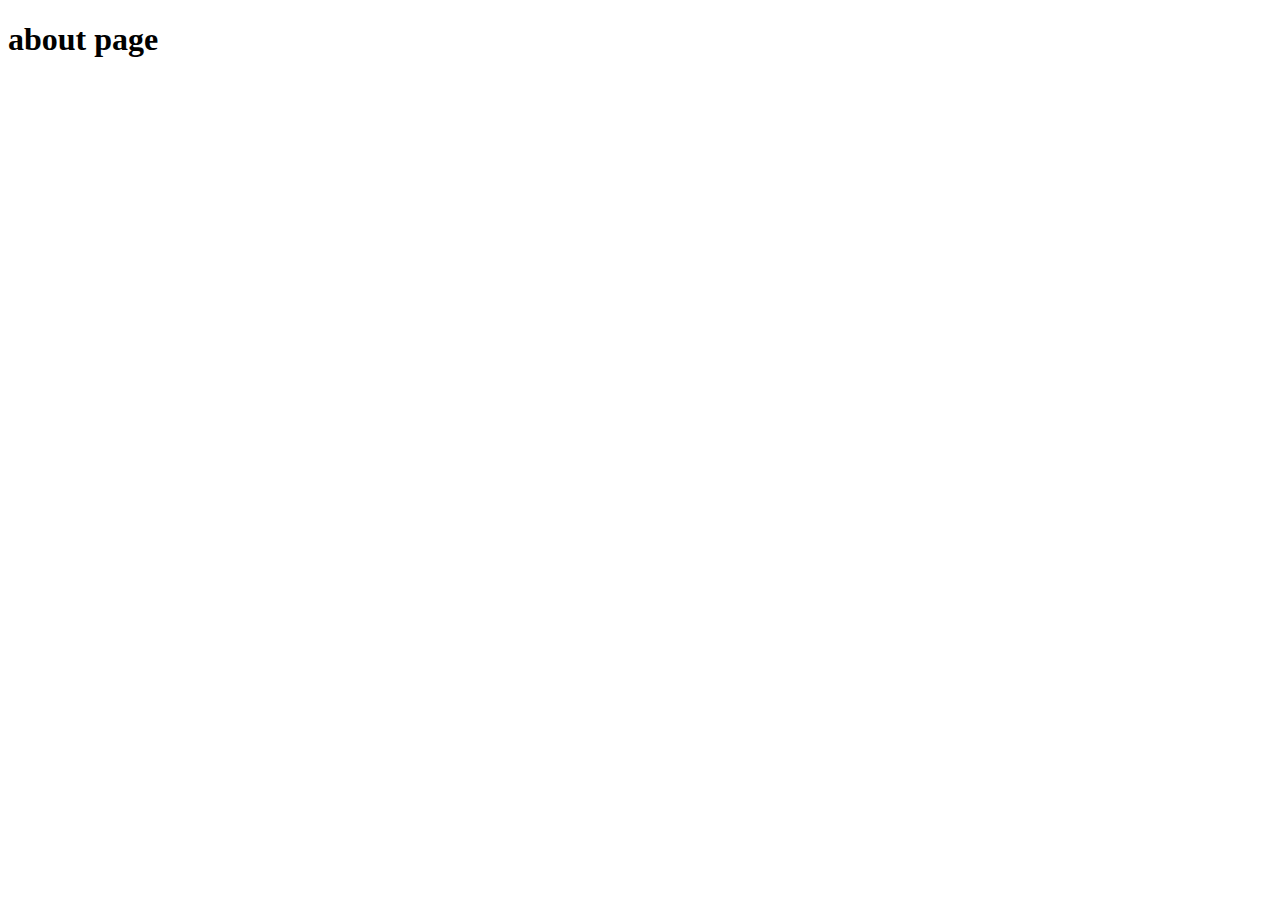
==== about.html @ 880d97f7 "system updated" ====
<!DOCTYPE html>
<html lang="en">
  <head>
    <meta charset="UTF-8" />
    <meta name="viewport" content="width=device-width, initial-scale=1.0" />
    <title>about page</title>
  </head>
  <body>
    <h1>about page</h1>
  </body>
</html>
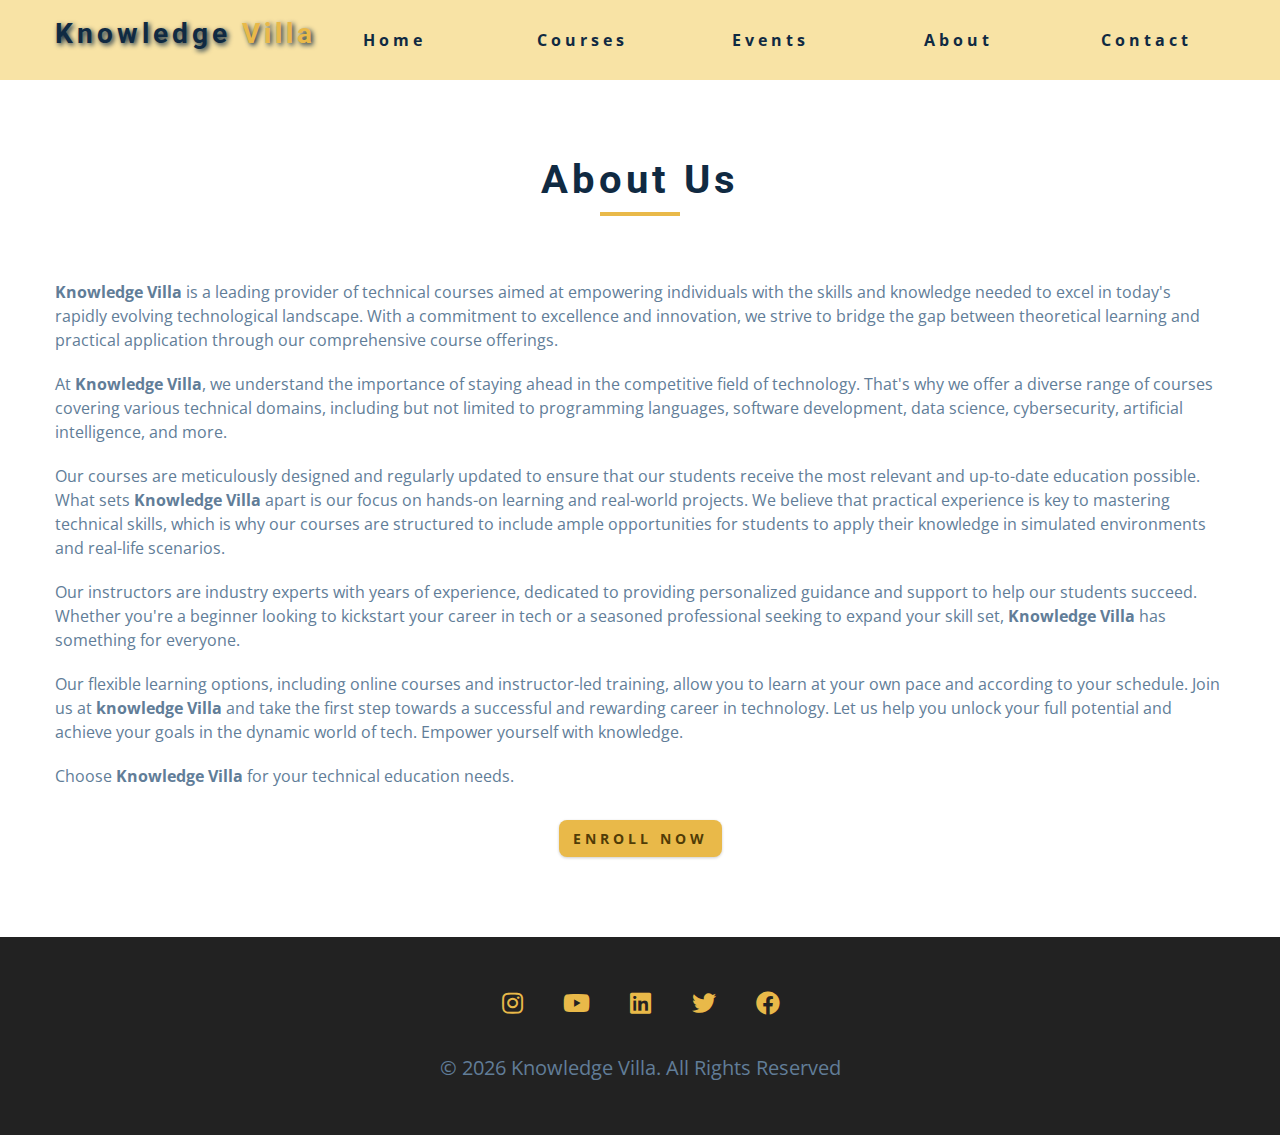
==== commit 3164f7a9: "knowledge villa about page completd" ====
--- a/about.html
+++ b/about.html
@@ -3,9 +3,207 @@
   <head>
     <meta charset="UTF-8" />
     <meta name="viewport" content="width=device-width, initial-scale=1.0" />
-    <title>about page</title>
+    <title>Knowledge Villa || About</title>
+    <link rel="shortcut icon" href="./images/favicon.ico" type="image/x-icon" />
+    <!-- font-awesome -->
+    <link
+      rel="stylesheet"
+      href="./fontawesome-free-5.12.1-web/css/all.min.css"
+    />
+    <link
+      rel="stylesheet"
+      href="https://cdnjs.cloudflare.com/ajax/libs/font-awesome/6.5.1/css/all.min.css"
+      integrity="sha512-DTOQO9RWCH3ppGqcWaEA1BIZOC6xxalwEsw9c2QQeAIftl+Vegovlnee1c9QX4TctnWMn13TZye+giMm8e2LwA=="
+      crossorigin="anonymous"
+      referrerpolicy="no-referrer"
+    />
+    <!-- css -->
+    <link rel="stylesheet" href="./css/styles.css" />
   </head>
   <body>
-    <h1>about page</h1>
+    <!-- navbar -->
+    <nav class="nav" id="nav">
+      <div class="nav-center">
+        <!-- nav header -->
+        <div class="nav-header">
+          <div class="nav-logo">
+            <h3>Knowledge <span>Villa</span></h3>
+          </div>
+          <button class="nav-btn" id="nav-btn">
+            <i class="fas fa-bars"></i>
+          </button>
+        </div>
+        <!-- end of nav header -->
+        <!-- nav-links -->
+        <ul class="nav-links">
+          <li>
+            <a href="index.html">Home</a>
+          </li>
+          <li>
+            <a href="courses.html">Courses</a>
+          </li>
+          <li>
+            <a href="events.html">Events</a>
+          </li>
+          <li>
+            <a href="about.html">About</a>
+          </li>
+          <li>
+            <a href="contact.html">Contact</a>
+          </li>
+        </ul>
+        <!-- end of nav-links -->
+      </div>
+    </nav>
+    <!-- end of navbar -->
+    <!-- sidebar -->
+    <aisde class="sidebar" id="sidebar">
+      <div>
+        <button class="close-btn" id="close-btn">
+          <i class="fas fa-times"></i>
+        </button>
+        <!-- sidebar-links -->
+        <ul class="sidebar-links">
+          <li>
+            <a href="index.html">Home</a>
+          </li>
+          <li>
+            <a href="courses.html">Courses</a>
+          </li>
+          <li>
+            <a href="events.html">Events</a>
+          </li>
+          <li>
+            <a href="about.html">About</a>
+          </li>
+          <li>
+            <a href="contact.html">Contact</a>
+          </li>
+        </ul>
+        <!-- end of sidebar-links -->
+        <!-- social icons -->
+        <ul class="social-icons">
+          <li>
+            <a href="#" class="social-icon">
+              <i class="fab fa-instagram"></i>
+            </a>
+          </li>
+          <li>
+            <a href="#" class="social-icon">
+              <i class="fab fa-youtube"></i>
+            </a>
+          </li>
+          <li>
+            <a href="#" class="social-icon">
+              <i class="fab fa-linkedin"></i>
+            </a>
+          </li>
+          <li>
+            <a href="#" class="social-icon">
+              <i class="fab fa-twitter"></i>
+            </a>
+          </li>
+          <li>
+            <a href="#" class="social-icon">
+              <i class="fab fa-facebook"></i>
+            </a>
+          </li>
+        </ul>
+        <!-- end of social icons -->
+      </div>
+    </aisde>
+    <!-- end of sidebar -->
+    <!-- about -->
+    <section class="section about-page">
+      <!-- section title -->
+      <div class="section-title ratings-title">
+        <h2>About Us</h2>
+        <div class="underline"></div>
+      </div>
+      <!-- end of section title -->
+      <div class="section-center page-info">
+        <p>
+          <b>Knowledge Villa</b> is a leading provider of technical courses
+          aimed at empowering individuals with the skills and knowledge needed
+          to excel in today's rapidly evolving technological landscape. With a
+          commitment to excellence and innovation, we strive to bridge the gap
+          between theoretical learning and practical application through our
+          comprehensive course offerings.
+        </p>
+
+        <p>
+          At <b>Knowledge Villa</b>, we understand the importance of staying
+          ahead in the competitive field of technology. That's why we offer a
+          diverse range of courses covering various technical domains, including
+          but not limited to programming languages, software development, data
+          science, cybersecurity, artificial intelligence, and more.
+        </p>
+        <p>
+          Our courses are meticulously designed and regularly updated to ensure
+          that our students receive the most relevant and up-to-date education
+          possible. What sets <b>Knowledge Villa</b> apart is our focus on
+          hands-on learning and real-world projects. We believe that practical
+          experience is key to mastering technical skills, which is why our
+          courses are structured to include ample opportunities for students to
+          apply their knowledge in simulated environments and real-life
+          scenarios.
+        </p>
+        <p>
+          Our instructors are industry experts with years of experience,
+          dedicated to providing personalized guidance and support to help our
+          students succeed. Whether you're a beginner looking to kickstart your
+          career in tech or a seasoned professional seeking to expand your skill
+          set, <b>Knowledge Villa</b> has something for everyone.
+        </p>
+        <p>
+          Our flexible learning options, including online courses and
+          instructor-led training, allow you to learn at your own pace and
+          according to your schedule. Join us at <b>knowledge Villa</b> and take
+          the first step towards a successful and rewarding career in
+          technology. Let us help you unlock your full potential and achieve
+          your goals in the dynamic world of tech. Empower yourself with
+          knowledge.
+        </p>
+        <p>Choose <b>Knowledge Villa</b> for your technical education needs.</p>
+        <div class="section-btn">
+          <a href="courses.html" class="btn">Enroll Now</a>
+        </div>
+      </div>
+    </section>
+    <!-- end of about -->
+    <!-- footer -->
+    <footer class="footer">
+      <!-- social icons -->
+      <ul class="social-icons">
+        <li>
+          <a href="#" class="social-icon">
+            <i class="fab fa-instagram"></i>
+          </a>
+        </li>
+        <li>
+          <a href="#" class="social-icon">
+            <i class="fab fa-youtube"></i>
+          </a>
+        </li>
+        <li>
+          <a href="#" class="social-icon">
+            <i class="fab fa-linkedin"></i>
+          </a>
+        </li>
+        <li>
+          <a href="#" class="social-icon">
+            <i class="fab fa-twitter"></i>
+          </a>
+        </li>
+        <li>
+          <a href="#" class="social-icon">
+            <i class="fab fa-facebook"></i>
+          </a>
+        </li>
+      </ul>
+      <!-- end of social icons -->
+      <p>&copy; <span id="date"></span> Knowledge Villa. all rights reserved</p>
+    </footer>
+    <script src="./js/app.js"></script>
   </body>
 </html>
--- a/fontawesome-free-5.12.1-web/css/all.min.css
+++ b/fontawesome-free-5.12.1-web/css/all.min.css
@@ -0,0 +1,5 @@
+/*!
+ * Font Awesome Free 5.12.1 by @fontawesome - https://fontawesome.com
+ * License - https://fontawesome.com/license/free (Icons: CC BY 4.0, Fonts: SIL OFL 1.1, Code: MIT License)
+ */
+.fa,.fab,.fad,.fal,.far,.fas{-moz-osx-font-smoothing:grayscale;-webkit-font-smoothing:antialiased;display:inline-block;font-style:normal;font-variant:normal;text-rendering:auto;line-height:1}.fa-lg{font-size:1.33333em;line-height:.75em;vertical-align:-.0667em}.fa-xs{font-size:.75em}.fa-sm{font-size:.875em}.fa-1x{font-size:1em}.fa-2x{font-size:2em}.fa-3x{font-size:3em}.fa-4x{font-size:4em}.fa-5x{font-size:5em}.fa-6x{font-size:6em}.fa-7x{font-size:7em}.fa-8x{font-size:8em}.fa-9x{font-size:9em}.fa-10x{font-size:10em}.fa-fw{text-align:center;width:1.25em}.fa-ul{list-style-type:none;margin-left:2.5em;padding-left:0}.fa-ul>li{position:relative}.fa-li{left:-2em;position:absolute;text-align:center;width:2em;line-height:inherit}.fa-border{border:.08em solid #eee;border-radius:.1em;padding:.2em .25em .15em}.fa-pull-left{float:left}.fa-pull-right{float:right}.fa.fa-pull-left,.fab.fa-pull-left,.fal.fa-pull-left,.far.fa-pull-left,.fas.fa-pull-left{margin-right:.3em}.fa.fa-pull-right,.fab.fa-pull-right,.fal.fa-pull-right,.far.fa-pull-right,.fas.fa-pull-right{margin-left:.3em}.fa-spin{-webkit-animation:fa-spin 2s linear infinite;animation:fa-spin 2s linear infinite}.fa-pulse{-webkit-animation:fa-spin 1s steps(8) infinite;animation:fa-spin 1s steps(8) infinite}@-webkit-keyframes fa-spin{0%{-webkit-transform:rotate(0deg);transform:rotate(0deg)}to{-webkit-transform:rotate(1turn);transform:rotate(1turn)}}@keyframes fa-spin{0%{-webkit-transform:rotate(0deg);transform:rotate(0deg)}to{-webkit-transform:rotate(1turn);transform:rotate(1turn)}}.fa-rotate-90{-ms-filter:"progid:DXImageTransform.Microsoft.BasicImage(rotation=1)";-webkit-transform:rotate(90deg);transform:rotate(90deg)}.fa-rotate-180{-ms-filter:"progid:DXImageTransform.Microsoft.BasicImage(rotation=2)";-webkit-transform:rotate(180deg);transform:rotate(180deg)}.fa-rotate-270{-ms-filter:"progid:DXImageTransform.Microsoft.BasicImage(rotation=3)";-webkit-transform:rotate(270deg);transform:rotate(270deg)}.fa-flip-horizontal{-ms-filter:"progid:DXImageTransform.Microsoft.BasicImage(rotation=0, mirror=1)";-webkit-transform:scaleX(-1);transform:scaleX(-1)}.fa-flip-vertical{-webkit-transform:scaleY(-1);transform:scaleY(-1)}.fa-flip-both,.fa-flip-horizontal.fa-flip-vertical,.fa-flip-vertical{-ms-filter:"progid:DXImageTransform.Microsoft.BasicImage(rotation=2, mirror=1)"}.fa-flip-both,.fa-flip-horizontal.fa-flip-vertical{-webkit-transform:scale(-1);transform:scale(-1)}:root .fa-flip-both,:root .fa-flip-horizontal,:root .fa-flip-vertical,:root .fa-rotate-90,:root .fa-rotate-180,:root .fa-rotate-270{-webkit-filter:none;filter:none}.fa-stack{display:inline-block;height:2em;line-height:2em;position:relative;vertical-align:middle;width:2.5em}.fa-stack-1x,.fa-stack-2x{left:0;position:absolute;text-align:center;width:100%}.fa-stack-1x{line-height:inherit}.fa-stack-2x{font-size:2em}.fa-inverse{color:#fff}.fa-500px:before{content:"\f26e"}.fa-accessible-icon:before{content:"\f368"}.fa-accusoft:before{content:"\f369"}.fa-acquisitions-incorporated:before{content:"\f6af"}.fa-ad:before{content:"\f641"}.fa-address-book:before{content:"\f2b9"}.fa-address-card:before{content:"\f2bb"}.fa-adjust:before{content:"\f042"}.fa-adn:before{content:"\f170"}.fa-adobe:before{content:"\f778"}.fa-adversal:before{content:"\f36a"}.fa-affiliatetheme:before{content:"\f36b"}.fa-air-freshener:before{content:"\f5d0"}.fa-airbnb:before{content:"\f834"}.fa-algolia:before{content:"\f36c"}.fa-align-center:before{content:"\f037"}.fa-align-justify:before{content:"\f039"}.fa-align-left:before{content:"\f036"}.fa-align-right:before{content:"\f038"}.fa-alipay:before{content:"\f642"}.fa-allergies:before{content:"\f461"}.fa-amazon:before{content:"\f270"}.fa-amazon-pay:before{content:"\f42c"}.fa-ambulance:before{content:"\f0f9"}.fa-american-sign-language-interpreting:before{content:"\f2a3"}.fa-amilia:before{content:"\f36d"}.fa-anchor:before{content:"\f13d"}.fa-android:before{content:"\f17b"}.fa-angellist:before{content:"\f209"}.fa-angle-double-down:before{content:"\f103"}.fa-angle-double-left:before{content:"\f100"}.fa-angle-double-right:before{content:"\f101"}.fa-angle-double-up:before{content:"\f102"}.fa-angle-down:before{content:"\f107"}.fa-angle-left:before{content:"\f104"}.fa-angle-right:before{content:"\f105"}.fa-angle-up:before{content:"\f106"}.fa-angry:before{content:"\f556"}.fa-angrycreative:before{content:"\f36e"}.fa-angular:before{content:"\f420"}.fa-ankh:before{content:"\f644"}.fa-app-store:before{content:"\f36f"}.fa-app-store-ios:before{content:"\f370"}.fa-apper:before{content:"\f371"}.fa-apple:before{content:"\f179"}.fa-apple-alt:before{content:"\f5d1"}.fa-apple-pay:before{content:"\f415"}.fa-archive:before{content:"\f187"}.fa-archway:before{content:"\f557"}.fa-arrow-alt-circle-down:before{content:"\f358"}.fa-arrow-alt-circle-left:before{content:"\f359"}.fa-arrow-alt-circle-right:before{content:"\f35a"}.fa-arrow-alt-circle-up:before{content:"\f35b"}.fa-arrow-circle-down:before{content:"\f0ab"}.fa-arrow-circle-left:before{content:"\f0a8"}.fa-arrow-circle-right:before{content:"\f0a9"}.fa-arrow-circle-up:before{content:"\f0aa"}.fa-arrow-down:before{content:"\f063"}.fa-arrow-left:before{content:"\f060"}.fa-arrow-right:before{content:"\f061"}.fa-arrow-up:before{content:"\f062"}.fa-arrows-alt:before{content:"\f0b2"}.fa-arrows-alt-h:before{content:"\f337"}.fa-arrows-alt-v:before{content:"\f338"}.fa-artstation:before{content:"\f77a"}.fa-assistive-listening-systems:before{content:"\f2a2"}.fa-asterisk:before{content:"\f069"}.fa-asymmetrik:before{content:"\f372"}.fa-at:before{content:"\f1fa"}.fa-atlas:before{content:"\f558"}.fa-atlassian:before{content:"\f77b"}.fa-atom:before{content:"\f5d2"}.fa-audible:before{content:"\f373"}.fa-audio-description:before{content:"\f29e"}.fa-autoprefixer:before{content:"\f41c"}.fa-avianex:before{content:"\f374"}.fa-aviato:before{content:"\f421"}.fa-award:before{content:"\f559"}.fa-aws:before{content:"\f375"}.fa-baby:before{content:"\f77c"}.fa-baby-carriage:before{content:"\f77d"}.fa-backspace:before{content:"\f55a"}.fa-backward:before{content:"\f04a"}.fa-bacon:before{content:"\f7e5"}.fa-bahai:before{content:"\f666"}.fa-balance-scale:before{content:"\f24e"}.fa-balance-scale-left:before{content:"\f515"}.fa-balance-scale-right:before{content:"\f516"}.fa-ban:before{content:"\f05e"}.fa-band-aid:before{content:"\f462"}.fa-bandcamp:before{content:"\f2d5"}.fa-barcode:before{content:"\f02a"}.fa-bars:before{content:"\f0c9"}.fa-baseball-ball:before{content:"\f433"}.fa-basketball-ball:before{content:"\f434"}.fa-bath:before{content:"\f2cd"}.fa-battery-empty:before{content:"\f244"}.fa-battery-full:before{content:"\f240"}.fa-battery-half:before{content:"\f242"}.fa-battery-quarter:before{content:"\f243"}.fa-battery-three-quarters:before{content:"\f241"}.fa-battle-net:before{content:"\f835"}.fa-bed:before{content:"\f236"}.fa-beer:before{content:"\f0fc"}.fa-behance:before{content:"\f1b4"}.fa-behance-square:before{content:"\f1b5"}.fa-bell:before{content:"\f0f3"}.fa-bell-slash:before{content:"\f1f6"}.fa-bezier-curve:before{content:"\f55b"}.fa-bible:before{content:"\f647"}.fa-bicycle:before{content:"\f206"}.fa-biking:before{content:"\f84a"}.fa-bimobject:before{content:"\f378"}.fa-binoculars:before{content:"\f1e5"}.fa-biohazard:before{content:"\f780"}.fa-birthday-cake:before{content:"\f1fd"}.fa-bitbucket:before{content:"\f171"}.fa-bitcoin:before{content:"\f379"}.fa-bity:before{content:"\f37a"}.fa-black-tie:before{content:"\f27e"}.fa-blackberry:before{content:"\f37b"}.fa-blender:before{content:"\f517"}.fa-blender-phone:before{content:"\f6b6"}.fa-blind:before{content:"\f29d"}.fa-blog:before{content:"\f781"}.fa-blogger:before{content:"\f37c"}.fa-blogger-b:before{content:"\f37d"}.fa-bluetooth:before{content:"\f293"}.fa-bluetooth-b:before{content:"\f294"}.fa-bold:before{content:"\f032"}.fa-bolt:before{content:"\f0e7"}.fa-bomb:before{content:"\f1e2"}.fa-bone:before{content:"\f5d7"}.fa-bong:before{content:"\f55c"}.fa-book:before{content:"\f02d"}.fa-book-dead:before{content:"\f6b7"}.fa-book-medical:before{content:"\f7e6"}.fa-book-open:before{content:"\f518"}.fa-book-reader:before{content:"\f5da"}.fa-bookmark:before{content:"\f02e"}.fa-bootstrap:before{content:"\f836"}.fa-border-all:before{content:"\f84c"}.fa-border-none:before{content:"\f850"}.fa-border-style:before{content:"\f853"}.fa-bowling-ball:before{content:"\f436"}.fa-box:before{content:"\f466"}.fa-box-open:before{content:"\f49e"}.fa-boxes:before{content:"\f468"}.fa-braille:before{content:"\f2a1"}.fa-brain:before{content:"\f5dc"}.fa-bread-slice:before{content:"\f7ec"}.fa-briefcase:before{content:"\f0b1"}.fa-briefcase-medical:before{content:"\f469"}.fa-broadcast-tower:before{content:"\f519"}.fa-broom:before{content:"\f51a"}.fa-brush:before{content:"\f55d"}.fa-btc:before{content:"\f15a"}.fa-buffer:before{content:"\f837"}.fa-bug:before{content:"\f188"}.fa-building:before{content:"\f1ad"}.fa-bullhorn:before{content:"\f0a1"}.fa-bullseye:before{content:"\f140"}.fa-burn:before{content:"\f46a"}.fa-buromobelexperte:before{content:"\f37f"}.fa-bus:before{content:"\f207"}.fa-bus-alt:before{content:"\f55e"}.fa-business-time:before{content:"\f64a"}.fa-buy-n-large:before{content:"\f8a6"}.fa-buysellads:before{content:"\f20d"}.fa-calculator:before{content:"\f1ec"}.fa-calendar:before{content:"\f133"}.fa-calendar-alt:before{content:"\f073"}.fa-calendar-check:before{content:"\f274"}.fa-calendar-day:before{content:"\f783"}.fa-calendar-minus:before{content:"\f272"}.fa-calendar-plus:before{content:"\f271"}.fa-calendar-times:before{content:"\f273"}.fa-calendar-week:before{content:"\f784"}.fa-camera:before{content:"\f030"}.fa-camera-retro:before{content:"\f083"}.fa-campground:before{content:"\f6bb"}.fa-canadian-maple-leaf:before{content:"\f785"}.fa-candy-cane:before{content:"\f786"}.fa-cannabis:before{content:"\f55f"}.fa-capsules:before{content:"\f46b"}.fa-car:before{content:"\f1b9"}.fa-car-alt:before{content:"\f5de"}.fa-car-battery:before{content:"\f5df"}.fa-car-crash:before{content:"\f5e1"}.fa-car-side:before{content:"\f5e4"}.fa-caravan:before{content:"\f8ff"}.fa-caret-down:before{content:"\f0d7"}.fa-caret-left:before{content:"\f0d9"}.fa-caret-right:before{content:"\f0da"}.fa-caret-square-down:before{content:"\f150"}.fa-caret-square-left:before{content:"\f191"}.fa-caret-square-right:before{content:"\f152"}.fa-caret-square-up:before{content:"\f151"}.fa-caret-up:before{content:"\f0d8"}.fa-carrot:before{content:"\f787"}.fa-cart-arrow-down:before{content:"\f218"}.fa-cart-plus:before{content:"\f217"}.fa-cash-register:before{content:"\f788"}.fa-cat:before{content:"\f6be"}.fa-cc-amazon-pay:before{content:"\f42d"}.fa-cc-amex:before{content:"\f1f3"}.fa-cc-apple-pay:before{content:"\f416"}.fa-cc-diners-club:before{content:"\f24c"}.fa-cc-discover:before{content:"\f1f2"}.fa-cc-jcb:before{content:"\f24b"}.fa-cc-mastercard:before{content:"\f1f1"}.fa-cc-paypal:before{content:"\f1f4"}.fa-cc-stripe:before{content:"\f1f5"}.fa-cc-visa:before{content:"\f1f0"}.fa-centercode:before{content:"\f380"}.fa-centos:before{content:"\f789"}.fa-certificate:before{content:"\f0a3"}.fa-chair:before{content:"\f6c0"}.fa-chalkboard:before{content:"\f51b"}.fa-chalkboard-teacher:before{content:"\f51c"}.fa-charging-station:before{content:"\f5e7"}.fa-chart-area:before{content:"\f1fe"}.fa-chart-bar:before{content:"\f080"}.fa-chart-line:before{content:"\f201"}.fa-chart-pie:before{content:"\f200"}.fa-check:before{content:"\f00c"}.fa-check-circle:before{content:"\f058"}.fa-check-double:before{content:"\f560"}.fa-check-square:before{content:"\f14a"}.fa-cheese:before{content:"\f7ef"}.fa-chess:before{content:"\f439"}.fa-chess-bishop:before{content:"\f43a"}.fa-chess-board:before{content:"\f43c"}.fa-chess-king:before{content:"\f43f"}.fa-chess-knight:before{content:"\f441"}.fa-chess-pawn:before{content:"\f443"}.fa-chess-queen:before{content:"\f445"}.fa-chess-rook:before{content:"\f447"}.fa-chevron-circle-down:before{content:"\f13a"}.fa-chevron-circle-left:before{content:"\f137"}.fa-chevron-circle-right:before{content:"\f138"}.fa-chevron-circle-up:before{content:"\f139"}.fa-chevron-down:before{content:"\f078"}.fa-chevron-left:before{content:"\f053"}.fa-chevron-right:before{content:"\f054"}.fa-chevron-up:before{content:"\f077"}.fa-child:before{content:"\f1ae"}.fa-chrome:before{content:"\f268"}.fa-chromecast:before{content:"\f838"}.fa-church:before{content:"\f51d"}.fa-circle:before{content:"\f111"}.fa-circle-notch:before{content:"\f1ce"}.fa-city:before{content:"\f64f"}.fa-clinic-medical:before{content:"\f7f2"}.fa-clipboard:before{content:"\f328"}.fa-clipboard-check:before{content:"\f46c"}.fa-clipboard-list:before{content:"\f46d"}.fa-clock:before{content:"\f017"}.fa-clone:before{content:"\f24d"}.fa-closed-captioning:before{content:"\f20a"}.fa-cloud:before{content:"\f0c2"}.fa-cloud-download-alt:before{content:"\f381"}.fa-cloud-meatball:before{content:"\f73b"}.fa-cloud-moon:before{content:"\f6c3"}.fa-cloud-moon-rain:before{content:"\f73c"}.fa-cloud-rain:before{content:"\f73d"}.fa-cloud-showers-heavy:before{content:"\f740"}.fa-cloud-sun:before{content:"\f6c4"}.fa-cloud-sun-rain:before{content:"\f743"}.fa-cloud-upload-alt:before{content:"\f382"}.fa-cloudscale:before{content:"\f383"}.fa-cloudsmith:before{content:"\f384"}.fa-cloudversify:before{content:"\f385"}.fa-cocktail:before{content:"\f561"}.fa-code:before{content:"\f121"}.fa-code-branch:before{content:"\f126"}.fa-codepen:before{content:"\f1cb"}.fa-codiepie:before{content:"\f284"}.fa-coffee:before{content:"\f0f4"}.fa-cog:before{content:"\f013"}.fa-cogs:before{content:"\f085"}.fa-coins:before{content:"\f51e"}.fa-columns:before{content:"\f0db"}.fa-comment:before{content:"\f075"}.fa-comment-alt:before{content:"\f27a"}.fa-comment-dollar:before{content:"\f651"}.fa-comment-dots:before{content:"\f4ad"}.fa-comment-medical:before{content:"\f7f5"}.fa-comment-slash:before{content:"\f4b3"}.fa-comments:before{content:"\f086"}.fa-comments-dollar:before{content:"\f653"}.fa-compact-disc:before{content:"\f51f"}.fa-compass:before{content:"\f14e"}.fa-compress:before{content:"\f066"}.fa-compress-alt:before{content:"\f422"}.fa-compress-arrows-alt:before{content:"\f78c"}.fa-concierge-bell:before{content:"\f562"}.fa-confluence:before{content:"\f78d"}.fa-connectdevelop:before{content:"\f20e"}.fa-contao:before{content:"\f26d"}.fa-cookie:before{content:"\f563"}.fa-cookie-bite:before{content:"\f564"}.fa-copy:before{content:"\f0c5"}.fa-copyright:before{content:"\f1f9"}.fa-cotton-bureau:before{content:"\f89e"}.fa-couch:before{content:"\f4b8"}.fa-cpanel:before{content:"\f388"}.fa-creative-commons:before{content:"\f25e"}.fa-creative-commons-by:before{content:"\f4e7"}.fa-creative-commons-nc:before{content:"\f4e8"}.fa-creative-commons-nc-eu:before{content:"\f4e9"}.fa-creative-commons-nc-jp:before{content:"\f4ea"}.fa-creative-commons-nd:before{content:"\f4eb"}.fa-creative-commons-pd:before{content:"\f4ec"}.fa-creative-commons-pd-alt:before{content:"\f4ed"}.fa-creative-commons-remix:before{content:"\f4ee"}.fa-creative-commons-sa:before{content:"\f4ef"}.fa-creative-commons-sampling:before{content:"\f4f0"}.fa-creative-commons-sampling-plus:before{content:"\f4f1"}.fa-creative-commons-share:before{content:"\f4f2"}.fa-creative-commons-zero:before{content:"\f4f3"}.fa-credit-card:before{content:"\f09d"}.fa-critical-role:before{content:"\f6c9"}.fa-crop:before{content:"\f125"}.fa-crop-alt:before{content:"\f565"}.fa-cross:before{content:"\f654"}.fa-crosshairs:before{content:"\f05b"}.fa-crow:before{content:"\f520"}.fa-crown:before{content:"\f521"}.fa-crutch:before{content:"\f7f7"}.fa-css3:before{content:"\f13c"}.fa-css3-alt:before{content:"\f38b"}.fa-cube:before{content:"\f1b2"}.fa-cubes:before{content:"\f1b3"}.fa-cut:before{content:"\f0c4"}.fa-cuttlefish:before{content:"\f38c"}.fa-d-and-d:before{content:"\f38d"}.fa-d-and-d-beyond:before{content:"\f6ca"}.fa-dailymotion:before{content:"\f952"}.fa-dashcube:before{content:"\f210"}.fa-database:before{content:"\f1c0"}.fa-deaf:before{content:"\f2a4"}.fa-delicious:before{content:"\f1a5"}.fa-democrat:before{content:"\f747"}.fa-deploydog:before{content:"\f38e"}.fa-deskpro:before{content:"\f38f"}.fa-desktop:before{content:"\f108"}.fa-dev:before{content:"\f6cc"}.fa-deviantart:before{content:"\f1bd"}.fa-dharmachakra:before{content:"\f655"}.fa-dhl:before{content:"\f790"}.fa-diagnoses:before{content:"\f470"}.fa-diaspora:before{content:"\f791"}.fa-dice:before{content:"\f522"}.fa-dice-d20:before{content:"\f6cf"}.fa-dice-d6:before{content:"\f6d1"}.fa-dice-five:before{content:"\f523"}.fa-dice-four:before{content:"\f524"}.fa-dice-one:before{content:"\f525"}.fa-dice-six:before{content:"\f526"}.fa-dice-three:before{content:"\f527"}.fa-dice-two:before{content:"\f528"}.fa-digg:before{content:"\f1a6"}.fa-digital-ocean:before{content:"\f391"}.fa-digital-tachograph:before{content:"\f566"}.fa-directions:before{content:"\f5eb"}.fa-discord:before{content:"\f392"}.fa-discourse:before{content:"\f393"}.fa-divide:before{content:"\f529"}.fa-dizzy:before{content:"\f567"}.fa-dna:before{content:"\f471"}.fa-dochub:before{content:"\f394"}.fa-docker:before{content:"\f395"}.fa-dog:before{content:"\f6d3"}.fa-dollar-sign:before{content:"\f155"}.fa-dolly:before{content:"\f472"}.fa-dolly-flatbed:before{content:"\f474"}.fa-donate:before{content:"\f4b9"}.fa-door-closed:before{content:"\f52a"}.fa-door-open:before{content:"\f52b"}.fa-dot-circle:before{content:"\f192"}.fa-dove:before{content:"\f4ba"}.fa-download:before{content:"\f019"}.fa-draft2digital:before{content:"\f396"}.fa-drafting-compass:before{content:"\f568"}.fa-dragon:before{content:"\f6d5"}.fa-draw-polygon:before{content:"\f5ee"}.fa-dribbble:before{content:"\f17d"}.fa-dribbble-square:before{content:"\f397"}.fa-dropbox:before{content:"\f16b"}.fa-drum:before{content:"\f569"}.fa-drum-steelpan:before{content:"\f56a"}.fa-drumstick-bite:before{content:"\f6d7"}.fa-drupal:before{content:"\f1a9"}.fa-dumbbell:before{content:"\f44b"}.fa-dumpster:before{content:"\f793"}.fa-dumpster-fire:before{content:"\f794"}.fa-dungeon:before{content:"\f6d9"}.fa-dyalog:before{content:"\f399"}.fa-earlybirds:before{content:"\f39a"}.fa-ebay:before{content:"\f4f4"}.fa-edge:before{content:"\f282"}.fa-edit:before{content:"\f044"}.fa-egg:before{content:"\f7fb"}.fa-eject:before{content:"\f052"}.fa-elementor:before{content:"\f430"}.fa-ellipsis-h:before{content:"\f141"}.fa-ellipsis-v:before{content:"\f142"}.fa-ello:before{content:"\f5f1"}.fa-ember:before{content:"\f423"}.fa-empire:before{content:"\f1d1"}.fa-envelope:before{content:"\f0e0"}.fa-envelope-open:before{content:"\f2b6"}.fa-envelope-open-text:before{content:"\f658"}.fa-envelope-square:before{content:"\f199"}.fa-envira:before{content:"\f299"}.fa-equals:before{content:"\f52c"}.fa-eraser:before{content:"\f12d"}.fa-erlang:before{content:"\f39d"}.fa-ethereum:before{content:"\f42e"}.fa-ethernet:before{content:"\f796"}.fa-etsy:before{content:"\f2d7"}.fa-euro-sign:before{content:"\f153"}.fa-evernote:before{content:"\f839"}.fa-exchange-alt:before{content:"\f362"}.fa-exclamation:before{content:"\f12a"}.fa-exclamation-circle:before{content:"\f06a"}.fa-exclamation-triangle:before{content:"\f071"}.fa-expand:before{content:"\f065"}.fa-expand-alt:before{content:"\f424"}.fa-expand-arrows-alt:before{content:"\f31e"}.fa-expeditedssl:before{content:"\f23e"}.fa-external-link-alt:before{content:"\f35d"}.fa-external-link-square-alt:before{content:"\f360"}.fa-eye:before{content:"\f06e"}.fa-eye-dropper:before{content:"\f1fb"}.fa-eye-slash:before{content:"\f070"}.fa-facebook:before{content:"\f09a"}.fa-facebook-f:before{content:"\f39e"}.fa-facebook-messenger:before{content:"\f39f"}.fa-facebook-square:before{content:"\f082"}.fa-fan:before{content:"\f863"}.fa-fantasy-flight-games:before{content:"\f6dc"}.fa-fast-backward:before{content:"\f049"}.fa-fast-forward:before{content:"\f050"}.fa-fax:before{content:"\f1ac"}.fa-feather:before{content:"\f52d"}.fa-feather-alt:before{content:"\f56b"}.fa-fedex:before{content:"\f797"}.fa-fedora:before{content:"\f798"}.fa-female:before{content:"\f182"}.fa-fighter-jet:before{content:"\f0fb"}.fa-figma:before{content:"\f799"}.fa-file:before{content:"\f15b"}.fa-file-alt:before{content:"\f15c"}.fa-file-archive:before{content:"\f1c6"}.fa-file-audio:before{content:"\f1c7"}.fa-file-code:before{content:"\f1c9"}.fa-file-contract:before{content:"\f56c"}.fa-file-csv:before{content:"\f6dd"}.fa-file-download:before{content:"\f56d"}.fa-file-excel:before{content:"\f1c3"}.fa-file-export:before{content:"\f56e"}.fa-file-image:before{content:"\f1c5"}.fa-file-import:before{content:"\f56f"}.fa-file-invoice:before{content:"\f570"}.fa-file-invoice-dollar:before{content:"\f571"}.fa-file-medical:before{content:"\f477"}.fa-file-medical-alt:before{content:"\f478"}.fa-file-pdf:before{content:"\f1c1"}.fa-file-powerpoint:before{content:"\f1c4"}.fa-file-prescription:before{content:"\f572"}.fa-file-signature:before{content:"\f573"}.fa-file-upload:before{content:"\f574"}.fa-file-video:before{content:"\f1c8"}.fa-file-word:before{content:"\f1c2"}.fa-fill:before{content:"\f575"}.fa-fill-drip:before{content:"\f576"}.fa-film:before{content:"\f008"}.fa-filter:before{content:"\f0b0"}.fa-fingerprint:before{content:"\f577"}.fa-fire:before{content:"\f06d"}.fa-fire-alt:before{content:"\f7e4"}.fa-fire-extinguisher:before{content:"\f134"}.fa-firefox:before{content:"\f269"}.fa-firefox-browser:before{content:"\f907"}.fa-first-aid:before{content:"\f479"}.fa-first-order:before{content:"\f2b0"}.fa-first-order-alt:before{content:"\f50a"}.fa-firstdraft:before{content:"\f3a1"}.fa-fish:before{content:"\f578"}.fa-fist-raised:before{content:"\f6de"}.fa-flag:before{content:"\f024"}.fa-flag-checkered:before{content:"\f11e"}.fa-flag-usa:before{content:"\f74d"}.fa-flask:before{content:"\f0c3"}.fa-flickr:before{content:"\f16e"}.fa-flipboard:before{content:"\f44d"}.fa-flushed:before{content:"\f579"}.fa-fly:before{content:"\f417"}.fa-folder:before{content:"\f07b"}.fa-folder-minus:before{content:"\f65d"}.fa-folder-open:before{content:"\f07c"}.fa-folder-plus:before{content:"\f65e"}.fa-font:before{content:"\f031"}.fa-font-awesome:before{content:"\f2b4"}.fa-font-awesome-alt:before{content:"\f35c"}.fa-font-awesome-flag:before{content:"\f425"}.fa-font-awesome-logo-full:before{content:"\f4e6"}.fa-fonticons:before{content:"\f280"}.fa-fonticons-fi:before{content:"\f3a2"}.fa-football-ball:before{content:"\f44e"}.fa-fort-awesome:before{content:"\f286"}.fa-fort-awesome-alt:before{content:"\f3a3"}.fa-forumbee:before{content:"\f211"}.fa-forward:before{content:"\f04e"}.fa-foursquare:before{content:"\f180"}.fa-free-code-camp:before{content:"\f2c5"}.fa-freebsd:before{content:"\f3a4"}.fa-frog:before{content:"\f52e"}.fa-frown:before{content:"\f119"}.fa-frown-open:before{content:"\f57a"}.fa-fulcrum:before{content:"\f50b"}.fa-funnel-dollar:before{content:"\f662"}.fa-futbol:before{content:"\f1e3"}.fa-galactic-republic:before{content:"\f50c"}.fa-galactic-senate:before{content:"\f50d"}.fa-gamepad:before{content:"\f11b"}.fa-gas-pump:before{content:"\f52f"}.fa-gavel:before{content:"\f0e3"}.fa-gem:before{content:"\f3a5"}.fa-genderless:before{content:"\f22d"}.fa-get-pocket:before{content:"\f265"}.fa-gg:before{content:"\f260"}.fa-gg-circle:before{content:"\f261"}.fa-ghost:before{content:"\f6e2"}.fa-gift:before{content:"\f06b"}.fa-gifts:before{content:"\f79c"}.fa-git:before{content:"\f1d3"}.fa-git-alt:before{content:"\f841"}.fa-git-square:before{content:"\f1d2"}.fa-github:before{content:"\f09b"}.fa-github-alt:before{content:"\f113"}.fa-github-square:before{content:"\f092"}.fa-gitkraken:before{content:"\f3a6"}.fa-gitlab:before{content:"\f296"}.fa-gitter:before{content:"\f426"}.fa-glass-cheers:before{content:"\f79f"}.fa-glass-martini:before{content:"\f000"}.fa-glass-martini-alt:before{content:"\f57b"}.fa-glass-whiskey:before{content:"\f7a0"}.fa-glasses:before{content:"\f530"}.fa-glide:before{content:"\f2a5"}.fa-glide-g:before{content:"\f2a6"}.fa-globe:before{content:"\f0ac"}.fa-globe-africa:before{content:"\f57c"}.fa-globe-americas:before{content:"\f57d"}.fa-globe-asia:before{content:"\f57e"}.fa-globe-europe:before{content:"\f7a2"}.fa-gofore:before{content:"\f3a7"}.fa-golf-ball:before{content:"\f450"}.fa-goodreads:before{content:"\f3a8"}.fa-goodreads-g:before{content:"\f3a9"}.fa-google:before{content:"\f1a0"}.fa-google-drive:before{content:"\f3aa"}.fa-google-play:before{content:"\f3ab"}.fa-google-plus:before{content:"\f2b3"}.fa-google-plus-g:before{content:"\f0d5"}.fa-google-plus-square:before{content:"\f0d4"}.fa-google-wallet:before{content:"\f1ee"}.fa-gopuram:before{content:"\f664"}.fa-graduation-cap:before{content:"\f19d"}.fa-gratipay:before{content:"\f184"}.fa-grav:before{content:"\f2d6"}.fa-greater-than:before{content:"\f531"}.fa-greater-than-equal:before{content:"\f532"}.fa-grimace:before{content:"\f57f"}.fa-grin:before{content:"\f580"}.fa-grin-alt:before{content:"\f581"}.fa-grin-beam:before{content:"\f582"}.fa-grin-beam-sweat:before{content:"\f583"}.fa-grin-hearts:before{content:"\f584"}.fa-grin-squint:before{content:"\f585"}.fa-grin-squint-tears:before{content:"\f586"}.fa-grin-stars:before{content:"\f587"}.fa-grin-tears:before{content:"\f588"}.fa-grin-tongue:before{content:"\f589"}.fa-grin-tongue-squint:before{content:"\f58a"}.fa-grin-tongue-wink:before{content:"\f58b"}.fa-grin-wink:before{content:"\f58c"}.fa-grip-horizontal:before{content:"\f58d"}.fa-grip-lines:before{content:"\f7a4"}.fa-grip-lines-vertical:before{content:"\f7a5"}.fa-grip-vertical:before{content:"\f58e"}.fa-gripfire:before{content:"\f3ac"}.fa-grunt:before{content:"\f3ad"}.fa-guitar:before{content:"\f7a6"}.fa-gulp:before{content:"\f3ae"}.fa-h-square:before{content:"\f0fd"}.fa-hacker-news:before{content:"\f1d4"}.fa-hacker-news-square:before{content:"\f3af"}.fa-hackerrank:before{content:"\f5f7"}.fa-hamburger:before{content:"\f805"}.fa-hammer:before{content:"\f6e3"}.fa-hamsa:before{content:"\f665"}.fa-hand-holding:before{content:"\f4bd"}.fa-hand-holding-heart:before{content:"\f4be"}.fa-hand-holding-usd:before{content:"\f4c0"}.fa-hand-lizard:before{content:"\f258"}.fa-hand-middle-finger:before{content:"\f806"}.fa-hand-paper:before{content:"\f256"}.fa-hand-peace:before{content:"\f25b"}.fa-hand-point-down:before{content:"\f0a7"}.fa-hand-point-left:before{content:"\f0a5"}.fa-hand-point-right:before{content:"\f0a4"}.fa-hand-point-up:before{content:"\f0a6"}.fa-hand-pointer:before{content:"\f25a"}.fa-hand-rock:before{content:"\f255"}.fa-hand-scissors:before{content:"\f257"}.fa-hand-spock:before{content:"\f259"}.fa-hands:before{content:"\f4c2"}.fa-hands-helping:before{content:"\f4c4"}.fa-handshake:before{content:"\f2b5"}.fa-hanukiah:before{content:"\f6e6"}.fa-hard-hat:before{content:"\f807"}.fa-hashtag:before{content:"\f292"}.fa-hat-cowboy:before{content:"\f8c0"}.fa-hat-cowboy-side:before{content:"\f8c1"}.fa-hat-wizard:before{content:"\f6e8"}.fa-hdd:before{content:"\f0a0"}.fa-heading:before{content:"\f1dc"}.fa-headphones:before{content:"\f025"}.fa-headphones-alt:before{content:"\f58f"}.fa-headset:before{content:"\f590"}.fa-heart:before{content:"\f004"}.fa-heart-broken:before{content:"\f7a9"}.fa-heartbeat:before{content:"\f21e"}.fa-helicopter:before{content:"\f533"}.fa-highlighter:before{content:"\f591"}.fa-hiking:before{content:"\f6ec"}.fa-hippo:before{content:"\f6ed"}.fa-hips:before{content:"\f452"}.fa-hire-a-helper:before{content:"\f3b0"}.fa-history:before{content:"\f1da"}.fa-hockey-puck:before{content:"\f453"}.fa-holly-berry:before{content:"\f7aa"}.fa-home:before{content:"\f015"}.fa-hooli:before{content:"\f427"}.fa-hornbill:before{content:"\f592"}.fa-horse:before{content:"\f6f0"}.fa-horse-head:before{content:"\f7ab"}.fa-hospital:before{content:"\f0f8"}.fa-hospital-alt:before{content:"\f47d"}.fa-hospital-symbol:before{content:"\f47e"}.fa-hot-tub:before{content:"\f593"}.fa-hotdog:before{content:"\f80f"}.fa-hotel:before{content:"\f594"}.fa-hotjar:before{content:"\f3b1"}.fa-hourglass:before{content:"\f254"}.fa-hourglass-end:before{content:"\f253"}.fa-hourglass-half:before{content:"\f252"}.fa-hourglass-start:before{content:"\f251"}.fa-house-damage:before{content:"\f6f1"}.fa-houzz:before{content:"\f27c"}.fa-hryvnia:before{content:"\f6f2"}.fa-html5:before{content:"\f13b"}.fa-hubspot:before{content:"\f3b2"}.fa-i-cursor:before{content:"\f246"}.fa-ice-cream:before{content:"\f810"}.fa-icicles:before{content:"\f7ad"}.fa-icons:before{content:"\f86d"}.fa-id-badge:before{content:"\f2c1"}.fa-id-card:before{content:"\f2c2"}.fa-id-card-alt:before{content:"\f47f"}.fa-ideal:before{content:"\f913"}.fa-igloo:before{content:"\f7ae"}.fa-image:before{content:"\f03e"}.fa-images:before{content:"\f302"}.fa-imdb:before{content:"\f2d8"}.fa-inbox:before{content:"\f01c"}.fa-indent:before{content:"\f03c"}.fa-industry:before{content:"\f275"}.fa-infinity:before{content:"\f534"}.fa-info:before{content:"\f129"}.fa-info-circle:before{content:"\f05a"}.fa-instagram:before{content:"\f16d"}.fa-instagram-square:before{content:"\f955"}.fa-intercom:before{content:"\f7af"}.fa-internet-explorer:before{content:"\f26b"}.fa-invision:before{content:"\f7b0"}.fa-ioxhost:before{content:"\f208"}.fa-italic:before{content:"\f033"}.fa-itch-io:before{content:"\f83a"}.fa-itunes:before{content:"\f3b4"}.fa-itunes-note:before{content:"\f3b5"}.fa-java:before{content:"\f4e4"}.fa-jedi:before{content:"\f669"}.fa-jedi-order:before{content:"\f50e"}.fa-jenkins:before{content:"\f3b6"}.fa-jira:before{content:"\f7b1"}.fa-joget:before{content:"\f3b7"}.fa-joint:before{content:"\f595"}.fa-joomla:before{content:"\f1aa"}.fa-journal-whills:before{content:"\f66a"}.fa-js:before{content:"\f3b8"}.fa-js-square:before{content:"\f3b9"}.fa-jsfiddle:before{content:"\f1cc"}.fa-kaaba:before{content:"\f66b"}.fa-kaggle:before{content:"\f5fa"}.fa-key:before{content:"\f084"}.fa-keybase:before{content:"\f4f5"}.fa-keyboard:before{content:"\f11c"}.fa-keycdn:before{content:"\f3ba"}.fa-khanda:before{content:"\f66d"}.fa-kickstarter:before{content:"\f3bb"}.fa-kickstarter-k:before{content:"\f3bc"}.fa-kiss:before{content:"\f596"}.fa-kiss-beam:before{content:"\f597"}.fa-kiss-wink-heart:before{content:"\f598"}.fa-kiwi-bird:before{content:"\f535"}.fa-korvue:before{content:"\f42f"}.fa-landmark:before{content:"\f66f"}.fa-language:before{content:"\f1ab"}.fa-laptop:before{content:"\f109"}.fa-laptop-code:before{content:"\f5fc"}.fa-laptop-medical:before{content:"\f812"}.fa-laravel:before{content:"\f3bd"}.fa-lastfm:before{content:"\f202"}.fa-lastfm-square:before{content:"\f203"}.fa-laugh:before{content:"\f599"}.fa-laugh-beam:before{content:"\f59a"}.fa-laugh-squint:before{content:"\f59b"}.fa-laugh-wink:before{content:"\f59c"}.fa-layer-group:before{content:"\f5fd"}.fa-leaf:before{content:"\f06c"}.fa-leanpub:before{content:"\f212"}.fa-lemon:before{content:"\f094"}.fa-less:before{content:"\f41d"}.fa-less-than:before{content:"\f536"}.fa-less-than-equal:before{content:"\f537"}.fa-level-down-alt:before{content:"\f3be"}.fa-level-up-alt:before{content:"\f3bf"}.fa-life-ring:before{content:"\f1cd"}.fa-lightbulb:before{content:"\f0eb"}.fa-line:before{content:"\f3c0"}.fa-link:before{content:"\f0c1"}.fa-linkedin:before{content:"\f08c"}.fa-linkedin-in:before{content:"\f0e1"}.fa-linode:before{content:"\f2b8"}.fa-linux:before{content:"\f17c"}.fa-lira-sign:before{content:"\f195"}.fa-list:before{content:"\f03a"}.fa-list-alt:before{content:"\f022"}.fa-list-ol:before{content:"\f0cb"}.fa-list-ul:before{content:"\f0ca"}.fa-location-arrow:before{content:"\f124"}.fa-lock:before{content:"\f023"}.fa-lock-open:before{content:"\f3c1"}.fa-long-arrow-alt-down:before{content:"\f309"}.fa-long-arrow-alt-left:before{content:"\f30a"}.fa-long-arrow-alt-right:before{content:"\f30b"}.fa-long-arrow-alt-up:before{content:"\f30c"}.fa-low-vision:before{content:"\f2a8"}.fa-luggage-cart:before{content:"\f59d"}.fa-lyft:before{content:"\f3c3"}.fa-magento:before{content:"\f3c4"}.fa-magic:before{content:"\f0d0"}.fa-magnet:before{content:"\f076"}.fa-mail-bulk:before{content:"\f674"}.fa-mailchimp:before{content:"\f59e"}.fa-male:before{content:"\f183"}.fa-mandalorian:before{content:"\f50f"}.fa-map:before{content:"\f279"}.fa-map-marked:before{content:"\f59f"}.fa-map-marked-alt:before{content:"\f5a0"}.fa-map-marker:before{content:"\f041"}.fa-map-marker-alt:before{content:"\f3c5"}.fa-map-pin:before{content:"\f276"}.fa-map-signs:before{content:"\f277"}.fa-markdown:before{content:"\f60f"}.fa-marker:before{content:"\f5a1"}.fa-mars:before{content:"\f222"}.fa-mars-double:before{content:"\f227"}.fa-mars-stroke:before{content:"\f229"}.fa-mars-stroke-h:before{content:"\f22b"}.fa-mars-stroke-v:before{content:"\f22a"}.fa-mask:before{content:"\f6fa"}.fa-mastodon:before{content:"\f4f6"}.fa-maxcdn:before{content:"\f136"}.fa-mdb:before{content:"\f8ca"}.fa-medal:before{content:"\f5a2"}.fa-medapps:before{content:"\f3c6"}.fa-medium:before{content:"\f23a"}.fa-medium-m:before{content:"\f3c7"}.fa-medkit:before{content:"\f0fa"}.fa-medrt:before{content:"\f3c8"}.fa-meetup:before{content:"\f2e0"}.fa-megaport:before{content:"\f5a3"}.fa-meh:before{content:"\f11a"}.fa-meh-blank:before{content:"\f5a4"}.fa-meh-rolling-eyes:before{content:"\f5a5"}.fa-memory:before{content:"\f538"}.fa-mendeley:before{content:"\f7b3"}.fa-menorah:before{content:"\f676"}.fa-mercury:before{content:"\f223"}.fa-meteor:before{content:"\f753"}.fa-microblog:before{content:"\f91a"}.fa-microchip:before{content:"\f2db"}.fa-microphone:before{content:"\f130"}.fa-microphone-alt:before{content:"\f3c9"}.fa-microphone-alt-slash:before{content:"\f539"}.fa-microphone-slash:before{content:"\f131"}.fa-microscope:before{content:"\f610"}.fa-microsoft:before{content:"\f3ca"}.fa-minus:before{content:"\f068"}.fa-minus-circle:before{content:"\f056"}.fa-minus-square:before{content:"\f146"}.fa-mitten:before{content:"\f7b5"}.fa-mix:before{content:"\f3cb"}.fa-mixcloud:before{content:"\f289"}.fa-mixer:before{content:"\f956"}.fa-mizuni:before{content:"\f3cc"}.fa-mobile:before{content:"\f10b"}.fa-mobile-alt:before{content:"\f3cd"}.fa-modx:before{content:"\f285"}.fa-monero:before{content:"\f3d0"}.fa-money-bill:before{content:"\f0d6"}.fa-money-bill-alt:before{content:"\f3d1"}.fa-money-bill-wave:before{content:"\f53a"}.fa-money-bill-wave-alt:before{content:"\f53b"}.fa-money-check:before{content:"\f53c"}.fa-money-check-alt:before{content:"\f53d"}.fa-monument:before{content:"\f5a6"}.fa-moon:before{content:"\f186"}.fa-mortar-pestle:before{content:"\f5a7"}.fa-mosque:before{content:"\f678"}.fa-motorcycle:before{content:"\f21c"}.fa-mountain:before{content:"\f6fc"}.fa-mouse:before{content:"\f8cc"}.fa-mouse-pointer:before{content:"\f245"}.fa-mug-hot:before{content:"\f7b6"}.fa-music:before{content:"\f001"}.fa-napster:before{content:"\f3d2"}.fa-neos:before{content:"\f612"}.fa-network-wired:before{content:"\f6ff"}.fa-neuter:before{content:"\f22c"}.fa-newspaper:before{content:"\f1ea"}.fa-nimblr:before{content:"\f5a8"}.fa-node:before{content:"\f419"}.fa-node-js:before{content:"\f3d3"}.fa-not-equal:before{content:"\f53e"}.fa-notes-medical:before{content:"\f481"}.fa-npm:before{content:"\f3d4"}.fa-ns8:before{content:"\f3d5"}.fa-nutritionix:before{content:"\f3d6"}.fa-object-group:before{content:"\f247"}.fa-object-ungroup:before{content:"\f248"}.fa-odnoklassniki:before{content:"\f263"}.fa-odnoklassniki-square:before{content:"\f264"}.fa-oil-can:before{content:"\f613"}.fa-old-republic:before{content:"\f510"}.fa-om:before{content:"\f679"}.fa-opencart:before{content:"\f23d"}.fa-openid:before{content:"\f19b"}.fa-opera:before{content:"\f26a"}.fa-optin-monster:before{content:"\f23c"}.fa-orcid:before{content:"\f8d2"}.fa-osi:before{content:"\f41a"}.fa-otter:before{content:"\f700"}.fa-outdent:before{content:"\f03b"}.fa-page4:before{content:"\f3d7"}.fa-pagelines:before{content:"\f18c"}.fa-pager:before{content:"\f815"}.fa-paint-brush:before{content:"\f1fc"}.fa-paint-roller:before{content:"\f5aa"}.fa-palette:before{content:"\f53f"}.fa-palfed:before{content:"\f3d8"}.fa-pallet:before{content:"\f482"}.fa-paper-plane:before{content:"\f1d8"}.fa-paperclip:before{content:"\f0c6"}.fa-parachute-box:before{content:"\f4cd"}.fa-paragraph:before{content:"\f1dd"}.fa-parking:before{content:"\f540"}.fa-passport:before{content:"\f5ab"}.fa-pastafarianism:before{content:"\f67b"}.fa-paste:before{content:"\f0ea"}.fa-patreon:before{content:"\f3d9"}.fa-pause:before{content:"\f04c"}.fa-pause-circle:before{content:"\f28b"}.fa-paw:before{content:"\f1b0"}.fa-paypal:before{content:"\f1ed"}.fa-peace:before{content:"\f67c"}.fa-pen:before{content:"\f304"}.fa-pen-alt:before{content:"\f305"}.fa-pen-fancy:before{content:"\f5ac"}.fa-pen-nib:before{content:"\f5ad"}.fa-pen-square:before{content:"\f14b"}.fa-pencil-alt:before{content:"\f303"}.fa-pencil-ruler:before{content:"\f5ae"}.fa-penny-arcade:before{content:"\f704"}.fa-people-carry:before{content:"\f4ce"}.fa-pepper-hot:before{content:"\f816"}.fa-percent:before{content:"\f295"}.fa-percentage:before{content:"\f541"}.fa-periscope:before{content:"\f3da"}.fa-person-booth:before{content:"\f756"}.fa-phabricator:before{content:"\f3db"}.fa-phoenix-framework:before{content:"\f3dc"}.fa-phoenix-squadron:before{content:"\f511"}.fa-phone:before{content:"\f095"}.fa-phone-alt:before{content:"\f879"}.fa-phone-slash:before{content:"\f3dd"}.fa-phone-square:before{content:"\f098"}.fa-phone-square-alt:before{content:"\f87b"}.fa-phone-volume:before{content:"\f2a0"}.fa-photo-video:before{content:"\f87c"}.fa-php:before{content:"\f457"}.fa-pied-piper:before{content:"\f2ae"}.fa-pied-piper-alt:before{content:"\f1a8"}.fa-pied-piper-hat:before{content:"\f4e5"}.fa-pied-piper-pp:before{content:"\f1a7"}.fa-pied-piper-square:before{content:"\f91e"}.fa-piggy-bank:before{content:"\f4d3"}.fa-pills:before{content:"\f484"}.fa-pinterest:before{content:"\f0d2"}.fa-pinterest-p:before{content:"\f231"}.fa-pinterest-square:before{content:"\f0d3"}.fa-pizza-slice:before{content:"\f818"}.fa-place-of-worship:before{content:"\f67f"}.fa-plane:before{content:"\f072"}.fa-plane-arrival:before{content:"\f5af"}.fa-plane-departure:before{content:"\f5b0"}.fa-play:before{content:"\f04b"}.fa-play-circle:before{content:"\f144"}.fa-playstation:before{content:"\f3df"}.fa-plug:before{content:"\f1e6"}.fa-plus:before{content:"\f067"}.fa-plus-circle:before{content:"\f055"}.fa-plus-square:before{content:"\f0fe"}.fa-podcast:before{content:"\f2ce"}.fa-poll:before{content:"\f681"}.fa-poll-h:before{content:"\f682"}.fa-poo:before{content:"\f2fe"}.fa-poo-storm:before{content:"\f75a"}.fa-poop:before{content:"\f619"}.fa-portrait:before{content:"\f3e0"}.fa-pound-sign:before{content:"\f154"}.fa-power-off:before{content:"\f011"}.fa-pray:before{content:"\f683"}.fa-praying-hands:before{content:"\f684"}.fa-prescription:before{content:"\f5b1"}.fa-prescription-bottle:before{content:"\f485"}.fa-prescription-bottle-alt:before{content:"\f486"}.fa-print:before{content:"\f02f"}.fa-procedures:before{content:"\f487"}.fa-product-hunt:before{content:"\f288"}.fa-project-diagram:before{content:"\f542"}.fa-pushed:before{content:"\f3e1"}.fa-puzzle-piece:before{content:"\f12e"}.fa-python:before{content:"\f3e2"}.fa-qq:before{content:"\f1d6"}.fa-qrcode:before{content:"\f029"}.fa-question:before{content:"\f128"}.fa-question-circle:before{content:"\f059"}.fa-quidditch:before{content:"\f458"}.fa-quinscape:before{content:"\f459"}.fa-quora:before{content:"\f2c4"}.fa-quote-left:before{content:"\f10d"}.fa-quote-right:before{content:"\f10e"}.fa-quran:before{content:"\f687"}.fa-r-project:before{content:"\f4f7"}.fa-radiation:before{content:"\f7b9"}.fa-radiation-alt:before{content:"\f7ba"}.fa-rainbow:before{content:"\f75b"}.fa-random:before{content:"\f074"}.fa-raspberry-pi:before{content:"\f7bb"}.fa-ravelry:before{content:"\f2d9"}.fa-react:before{content:"\f41b"}.fa-reacteurope:before{content:"\f75d"}.fa-readme:before{content:"\f4d5"}.fa-rebel:before{content:"\f1d0"}.fa-receipt:before{content:"\f543"}.fa-record-vinyl:before{content:"\f8d9"}.fa-recycle:before{content:"\f1b8"}.fa-red-river:before{content:"\f3e3"}.fa-reddit:before{content:"\f1a1"}.fa-reddit-alien:before{content:"\f281"}.fa-reddit-square:before{content:"\f1a2"}.fa-redhat:before{content:"\f7bc"}.fa-redo:before{content:"\f01e"}.fa-redo-alt:before{content:"\f2f9"}.fa-registered:before{content:"\f25d"}.fa-remove-format:before{content:"\f87d"}.fa-renren:before{content:"\f18b"}.fa-reply:before{content:"\f3e5"}.fa-reply-all:before{content:"\f122"}.fa-replyd:before{content:"\f3e6"}.fa-republican:before{content:"\f75e"}.fa-researchgate:before{content:"\f4f8"}.fa-resolving:before{content:"\f3e7"}.fa-restroom:before{content:"\f7bd"}.fa-retweet:before{content:"\f079"}.fa-rev:before{content:"\f5b2"}.fa-ribbon:before{content:"\f4d6"}.fa-ring:before{content:"\f70b"}.fa-road:before{content:"\f018"}.fa-robot:before{content:"\f544"}.fa-rocket:before{content:"\f135"}.fa-rocketchat:before{content:"\f3e8"}.fa-rockrms:before{content:"\f3e9"}.fa-route:before{content:"\f4d7"}.fa-rss:before{content:"\f09e"}.fa-rss-square:before{content:"\f143"}.fa-ruble-sign:before{content:"\f158"}.fa-ruler:before{content:"\f545"}.fa-ruler-combined:before{content:"\f546"}.fa-ruler-horizontal:before{content:"\f547"}.fa-ruler-vertical:before{content:"\f548"}.fa-running:before{content:"\f70c"}.fa-rupee-sign:before{content:"\f156"}.fa-sad-cry:before{content:"\f5b3"}.fa-sad-tear:before{content:"\f5b4"}.fa-safari:before{content:"\f267"}.fa-salesforce:before{content:"\f83b"}.fa-sass:before{content:"\f41e"}.fa-satellite:before{content:"\f7bf"}.fa-satellite-dish:before{content:"\f7c0"}.fa-save:before{content:"\f0c7"}.fa-schlix:before{content:"\f3ea"}.fa-school:before{content:"\f549"}.fa-screwdriver:before{content:"\f54a"}.fa-scribd:before{content:"\f28a"}.fa-scroll:before{content:"\f70e"}.fa-sd-card:before{content:"\f7c2"}.fa-search:before{content:"\f002"}.fa-search-dollar:before{content:"\f688"}.fa-search-location:before{content:"\f689"}.fa-search-minus:before{content:"\f010"}.fa-search-plus:before{content:"\f00e"}.fa-searchengin:before{content:"\f3eb"}.fa-seedling:before{content:"\f4d8"}.fa-sellcast:before{content:"\f2da"}.fa-sellsy:before{content:"\f213"}.fa-server:before{content:"\f233"}.fa-servicestack:before{content:"\f3ec"}.fa-shapes:before{content:"\f61f"}.fa-share:before{content:"\f064"}.fa-share-alt:before{content:"\f1e0"}.fa-share-alt-square:before{content:"\f1e1"}.fa-share-square:before{content:"\f14d"}.fa-shekel-sign:before{content:"\f20b"}.fa-shield-alt:before{content:"\f3ed"}.fa-ship:before{content:"\f21a"}.fa-shipping-fast:before{content:"\f48b"}.fa-shirtsinbulk:before{content:"\f214"}.fa-shoe-prints:before{content:"\f54b"}.fa-shopify:before{content:"\f957"}.fa-shopping-bag:before{content:"\f290"}.fa-shopping-basket:before{content:"\f291"}.fa-shopping-cart:before{content:"\f07a"}.fa-shopware:before{content:"\f5b5"}.fa-shower:before{content:"\f2cc"}.fa-shuttle-van:before{content:"\f5b6"}.fa-sign:before{content:"\f4d9"}.fa-sign-in-alt:before{content:"\f2f6"}.fa-sign-language:before{content:"\f2a7"}.fa-sign-out-alt:before{content:"\f2f5"}.fa-signal:before{content:"\f012"}.fa-signature:before{content:"\f5b7"}.fa-sim-card:before{content:"\f7c4"}.fa-simplybuilt:before{content:"\f215"}.fa-sistrix:before{content:"\f3ee"}.fa-sitemap:before{content:"\f0e8"}.fa-sith:before{content:"\f512"}.fa-skating:before{content:"\f7c5"}.fa-sketch:before{content:"\f7c6"}.fa-skiing:before{content:"\f7c9"}.fa-skiing-nordic:before{content:"\f7ca"}.fa-skull:before{content:"\f54c"}.fa-skull-crossbones:before{content:"\f714"}.fa-skyatlas:before{content:"\f216"}.fa-skype:before{content:"\f17e"}.fa-slack:before{content:"\f198"}.fa-slack-hash:before{content:"\f3ef"}.fa-slash:before{content:"\f715"}.fa-sleigh:before{content:"\f7cc"}.fa-sliders-h:before{content:"\f1de"}.fa-slideshare:before{content:"\f1e7"}.fa-smile:before{content:"\f118"}.fa-smile-beam:before{content:"\f5b8"}.fa-smile-wink:before{content:"\f4da"}.fa-smog:before{content:"\f75f"}.fa-smoking:before{content:"\f48d"}.fa-smoking-ban:before{content:"\f54d"}.fa-sms:before{content:"\f7cd"}.fa-snapchat:before{content:"\f2ab"}.fa-snapchat-ghost:before{content:"\f2ac"}.fa-snapchat-square:before{content:"\f2ad"}.fa-snowboarding:before{content:"\f7ce"}.fa-snowflake:before{content:"\f2dc"}.fa-snowman:before{content:"\f7d0"}.fa-snowplow:before{content:"\f7d2"}.fa-socks:before{content:"\f696"}.fa-solar-panel:before{content:"\f5ba"}.fa-sort:before{content:"\f0dc"}.fa-sort-alpha-down:before{content:"\f15d"}.fa-sort-alpha-down-alt:before{content:"\f881"}.fa-sort-alpha-up:before{content:"\f15e"}.fa-sort-alpha-up-alt:before{content:"\f882"}.fa-sort-amount-down:before{content:"\f160"}.fa-sort-amount-down-alt:before{content:"\f884"}.fa-sort-amount-up:before{content:"\f161"}.fa-sort-amount-up-alt:before{content:"\f885"}.fa-sort-down:before{content:"\f0dd"}.fa-sort-numeric-down:before{content:"\f162"}.fa-sort-numeric-down-alt:before{content:"\f886"}.fa-sort-numeric-up:before{content:"\f163"}.fa-sort-numeric-up-alt:before{content:"\f887"}.fa-sort-up:before{content:"\f0de"}.fa-soundcloud:before{content:"\f1be"}.fa-sourcetree:before{content:"\f7d3"}.fa-spa:before{content:"\f5bb"}.fa-space-shuttle:before{content:"\f197"}.fa-speakap:before{content:"\f3f3"}.fa-speaker-deck:before{content:"\f83c"}.fa-spell-check:before{content:"\f891"}.fa-spider:before{content:"\f717"}.fa-spinner:before{content:"\f110"}.fa-splotch:before{content:"\f5bc"}.fa-spotify:before{content:"\f1bc"}.fa-spray-can:before{content:"\f5bd"}.fa-square:before{content:"\f0c8"}.fa-square-full:before{content:"\f45c"}.fa-square-root-alt:before{content:"\f698"}.fa-squarespace:before{content:"\f5be"}.fa-stack-exchange:before{content:"\f18d"}.fa-stack-overflow:before{content:"\f16c"}.fa-stackpath:before{content:"\f842"}.fa-stamp:before{content:"\f5bf"}.fa-star:before{content:"\f005"}.fa-star-and-crescent:before{content:"\f699"}.fa-star-half:before{content:"\f089"}.fa-star-half-alt:before{content:"\f5c0"}.fa-star-of-david:before{content:"\f69a"}.fa-star-of-life:before{content:"\f621"}.fa-staylinked:before{content:"\f3f5"}.fa-steam:before{content:"\f1b6"}.fa-steam-square:before{content:"\f1b7"}.fa-steam-symbol:before{content:"\f3f6"}.fa-step-backward:before{content:"\f048"}.fa-step-forward:before{content:"\f051"}.fa-stethoscope:before{content:"\f0f1"}.fa-sticker-mule:before{content:"\f3f7"}.fa-sticky-note:before{content:"\f249"}.fa-stop:before{content:"\f04d"}.fa-stop-circle:before{content:"\f28d"}.fa-stopwatch:before{content:"\f2f2"}.fa-store:before{content:"\f54e"}.fa-store-alt:before{content:"\f54f"}.fa-strava:before{content:"\f428"}.fa-stream:before{content:"\f550"}.fa-street-view:before{content:"\f21d"}.fa-strikethrough:before{content:"\f0cc"}.fa-stripe:before{content:"\f429"}.fa-stripe-s:before{content:"\f42a"}.fa-stroopwafel:before{content:"\f551"}.fa-studiovinari:before{content:"\f3f8"}.fa-stumbleupon:before{content:"\f1a4"}.fa-stumbleupon-circle:before{content:"\f1a3"}.fa-subscript:before{content:"\f12c"}.fa-subway:before{content:"\f239"}.fa-suitcase:before{content:"\f0f2"}.fa-suitcase-rolling:before{content:"\f5c1"}.fa-sun:before{content:"\f185"}.fa-superpowers:before{content:"\f2dd"}.fa-superscript:before{content:"\f12b"}.fa-supple:before{content:"\f3f9"}.fa-surprise:before{content:"\f5c2"}.fa-suse:before{content:"\f7d6"}.fa-swatchbook:before{content:"\f5c3"}.fa-swift:before{content:"\f8e1"}.fa-swimmer:before{content:"\f5c4"}.fa-swimming-pool:before{content:"\f5c5"}.fa-symfony:before{content:"\f83d"}.fa-synagogue:before{content:"\f69b"}.fa-sync:before{content:"\f021"}.fa-sync-alt:before{content:"\f2f1"}.fa-syringe:before{content:"\f48e"}.fa-table:before{content:"\f0ce"}.fa-table-tennis:before{content:"\f45d"}.fa-tablet:before{content:"\f10a"}.fa-tablet-alt:before{content:"\f3fa"}.fa-tablets:before{content:"\f490"}.fa-tachometer-alt:before{content:"\f3fd"}.fa-tag:before{content:"\f02b"}.fa-tags:before{content:"\f02c"}.fa-tape:before{content:"\f4db"}.fa-tasks:before{content:"\f0ae"}.fa-taxi:before{content:"\f1ba"}.fa-teamspeak:before{content:"\f4f9"}.fa-teeth:before{content:"\f62e"}.fa-teeth-open:before{content:"\f62f"}.fa-telegram:before{content:"\f2c6"}.fa-telegram-plane:before{content:"\f3fe"}.fa-temperature-high:before{content:"\f769"}.fa-temperature-low:before{content:"\f76b"}.fa-tencent-weibo:before{content:"\f1d5"}.fa-tenge:before{content:"\f7d7"}.fa-terminal:before{content:"\f120"}.fa-text-height:before{content:"\f034"}.fa-text-width:before{content:"\f035"}.fa-th:before{content:"\f00a"}.fa-th-large:before{content:"\f009"}.fa-th-list:before{content:"\f00b"}.fa-the-red-yeti:before{content:"\f69d"}.fa-theater-masks:before{content:"\f630"}.fa-themeco:before{content:"\f5c6"}.fa-themeisle:before{content:"\f2b2"}.fa-thermometer:before{content:"\f491"}.fa-thermometer-empty:before{content:"\f2cb"}.fa-thermometer-full:before{content:"\f2c7"}.fa-thermometer-half:before{content:"\f2c9"}.fa-thermometer-quarter:before{content:"\f2ca"}.fa-thermometer-three-quarters:before{content:"\f2c8"}.fa-think-peaks:before{content:"\f731"}.fa-thumbs-down:before{content:"\f165"}.fa-thumbs-up:before{content:"\f164"}.fa-thumbtack:before{content:"\f08d"}.fa-ticket-alt:before{content:"\f3ff"}.fa-times:before{content:"\f00d"}.fa-times-circle:before{content:"\f057"}.fa-tint:before{content:"\f043"}.fa-tint-slash:before{content:"\f5c7"}.fa-tired:before{content:"\f5c8"}.fa-toggle-off:before{content:"\f204"}.fa-toggle-on:before{content:"\f205"}.fa-toilet:before{content:"\f7d8"}.fa-toilet-paper:before{content:"\f71e"}.fa-toolbox:before{content:"\f552"}.fa-tools:before{content:"\f7d9"}.fa-tooth:before{content:"\f5c9"}.fa-torah:before{content:"\f6a0"}.fa-torii-gate:before{content:"\f6a1"}.fa-tractor:before{content:"\f722"}.fa-trade-federation:before{content:"\f513"}.fa-trademark:before{content:"\f25c"}.fa-traffic-light:before{content:"\f637"}.fa-trailer:before{content:"\f941"}.fa-train:before{content:"\f238"}.fa-tram:before{content:"\f7da"}.fa-transgender:before{content:"\f224"}.fa-transgender-alt:before{content:"\f225"}.fa-trash:before{content:"\f1f8"}.fa-trash-alt:before{content:"\f2ed"}.fa-trash-restore:before{content:"\f829"}.fa-trash-restore-alt:before{content:"\f82a"}.fa-tree:before{content:"\f1bb"}.fa-trello:before{content:"\f181"}.fa-tripadvisor:before{content:"\f262"}.fa-trophy:before{content:"\f091"}.fa-truck:before{content:"\f0d1"}.fa-truck-loading:before{content:"\f4de"}.fa-truck-monster:before{content:"\f63b"}.fa-truck-moving:before{content:"\f4df"}.fa-truck-pickup:before{content:"\f63c"}.fa-tshirt:before{content:"\f553"}.fa-tty:before{content:"\f1e4"}.fa-tumblr:before{content:"\f173"}.fa-tumblr-square:before{content:"\f174"}.fa-tv:before{content:"\f26c"}.fa-twitch:before{content:"\f1e8"}.fa-twitter:before{content:"\f099"}.fa-twitter-square:before{content:"\f081"}.fa-typo3:before{content:"\f42b"}.fa-uber:before{content:"\f402"}.fa-ubuntu:before{content:"\f7df"}.fa-uikit:before{content:"\f403"}.fa-umbraco:before{content:"\f8e8"}.fa-umbrella:before{content:"\f0e9"}.fa-umbrella-beach:before{content:"\f5ca"}.fa-underline:before{content:"\f0cd"}.fa-undo:before{content:"\f0e2"}.fa-undo-alt:before{content:"\f2ea"}.fa-uniregistry:before{content:"\f404"}.fa-unity:before{content:"\f949"}.fa-universal-access:before{content:"\f29a"}.fa-university:before{content:"\f19c"}.fa-unlink:before{content:"\f127"}.fa-unlock:before{content:"\f09c"}.fa-unlock-alt:before{content:"\f13e"}.fa-untappd:before{content:"\f405"}.fa-upload:before{content:"\f093"}.fa-ups:before{content:"\f7e0"}.fa-usb:before{content:"\f287"}.fa-user:before{content:"\f007"}.fa-user-alt:before{content:"\f406"}.fa-user-alt-slash:before{content:"\f4fa"}.fa-user-astronaut:before{content:"\f4fb"}.fa-user-check:before{content:"\f4fc"}.fa-user-circle:before{content:"\f2bd"}.fa-user-clock:before{content:"\f4fd"}.fa-user-cog:before{content:"\f4fe"}.fa-user-edit:before{content:"\f4ff"}.fa-user-friends:before{content:"\f500"}.fa-user-graduate:before{content:"\f501"}.fa-user-injured:before{content:"\f728"}.fa-user-lock:before{content:"\f502"}.fa-user-md:before{content:"\f0f0"}.fa-user-minus:before{content:"\f503"}.fa-user-ninja:before{content:"\f504"}.fa-user-nurse:before{content:"\f82f"}.fa-user-plus:before{content:"\f234"}.fa-user-secret:before{content:"\f21b"}.fa-user-shield:before{content:"\f505"}.fa-user-slash:before{content:"\f506"}.fa-user-tag:before{content:"\f507"}.fa-user-tie:before{content:"\f508"}.fa-user-times:before{content:"\f235"}.fa-users:before{content:"\f0c0"}.fa-users-cog:before{content:"\f509"}.fa-usps:before{content:"\f7e1"}.fa-ussunnah:before{content:"\f407"}.fa-utensil-spoon:before{content:"\f2e5"}.fa-utensils:before{content:"\f2e7"}.fa-vaadin:before{content:"\f408"}.fa-vector-square:before{content:"\f5cb"}.fa-venus:before{content:"\f221"}.fa-venus-double:before{content:"\f226"}.fa-venus-mars:before{content:"\f228"}.fa-viacoin:before{content:"\f237"}.fa-viadeo:before{content:"\f2a9"}.fa-viadeo-square:before{content:"\f2aa"}.fa-vial:before{content:"\f492"}.fa-vials:before{content:"\f493"}.fa-viber:before{content:"\f409"}.fa-video:before{content:"\f03d"}.fa-video-slash:before{content:"\f4e2"}.fa-vihara:before{content:"\f6a7"}.fa-vimeo:before{content:"\f40a"}.fa-vimeo-square:before{content:"\f194"}.fa-vimeo-v:before{content:"\f27d"}.fa-vine:before{content:"\f1ca"}.fa-vk:before{content:"\f189"}.fa-vnv:before{content:"\f40b"}.fa-voicemail:before{content:"\f897"}.fa-volleyball-ball:before{content:"\f45f"}.fa-volume-down:before{content:"\f027"}.fa-volume-mute:before{content:"\f6a9"}.fa-volume-off:before{content:"\f026"}.fa-volume-up:before{content:"\f028"}.fa-vote-yea:before{content:"\f772"}.fa-vr-cardboard:before{content:"\f729"}.fa-vuejs:before{content:"\f41f"}.fa-walking:before{content:"\f554"}.fa-wallet:before{content:"\f555"}.fa-warehouse:before{content:"\f494"}.fa-water:before{content:"\f773"}.fa-wave-square:before{content:"\f83e"}.fa-waze:before{content:"\f83f"}.fa-weebly:before{content:"\f5cc"}.fa-weibo:before{content:"\f18a"}.fa-weight:before{content:"\f496"}.fa-weight-hanging:before{content:"\f5cd"}.fa-weixin:before{content:"\f1d7"}.fa-whatsapp:before{content:"\f232"}.fa-whatsapp-square:before{content:"\f40c"}.fa-wheelchair:before{content:"\f193"}.fa-whmcs:before{content:"\f40d"}.fa-wifi:before{content:"\f1eb"}.fa-wikipedia-w:before{content:"\f266"}.fa-wind:before{content:"\f72e"}.fa-window-close:before{content:"\f410"}.fa-window-maximize:before{content:"\f2d0"}.fa-window-minimize:before{content:"\f2d1"}.fa-window-restore:before{content:"\f2d2"}.fa-windows:before{content:"\f17a"}.fa-wine-bottle:before{content:"\f72f"}.fa-wine-glass:before{content:"\f4e3"}.fa-wine-glass-alt:before{content:"\f5ce"}.fa-wix:before{content:"\f5cf"}.fa-wizards-of-the-coast:before{content:"\f730"}.fa-wolf-pack-battalion:before{content:"\f514"}.fa-won-sign:before{content:"\f159"}.fa-wordpress:before{content:"\f19a"}.fa-wordpress-simple:before{content:"\f411"}.fa-wpbeginner:before{content:"\f297"}.fa-wpexplorer:before{content:"\f2de"}.fa-wpforms:before{content:"\f298"}.fa-wpressr:before{content:"\f3e4"}.fa-wrench:before{content:"\f0ad"}.fa-x-ray:before{content:"\f497"}.fa-xbox:before{content:"\f412"}.fa-xing:before{content:"\f168"}.fa-xing-square:before{content:"\f169"}.fa-y-combinator:before{content:"\f23b"}.fa-yahoo:before{content:"\f19e"}.fa-yammer:before{content:"\f840"}.fa-yandex:before{content:"\f413"}.fa-yandex-international:before{content:"\f414"}.fa-yarn:before{content:"\f7e3"}.fa-yelp:before{content:"\f1e9"}.fa-yen-sign:before{content:"\f157"}.fa-yin-yang:before{content:"\f6ad"}.fa-yoast:before{content:"\f2b1"}.fa-youtube:before{content:"\f167"}.fa-youtube-square:before{content:"\f431"}.fa-zhihu:before{content:"\f63f"}.sr-only{border:0;clip:rect(0,0,0,0);height:1px;margin:-1px;overflow:hidden;padding:0;position:absolute;width:1px}.sr-only-focusable:active,.sr-only-focusable:focus{clip:auto;height:auto;margin:0;overflow:visible;position:static;width:auto}@font-face{font-family:"Font Awesome 5 Brands";font-style:normal;font-weight:400;font-display:auto;src:url(../webfonts/fa-brands-400.eot);src:url(../webfonts/fa-brands-400.eot?#iefix) format("embedded-opentype"),url(../webfonts/fa-brands-400.woff2) format("woff2"),url(../webfonts/fa-brands-400.woff) format("woff"),url(../webfonts/fa-brands-400.ttf) format("truetype"),url(../webfonts/fa-brands-400.svg#fontawesome) format("svg")}.fab{font-family:"Font Awesome 5 Brands"}@font-face{font-family:"Font Awesome 5 Free";font-style:normal;font-weight:400;font-display:auto;src:url(../webfonts/fa-regular-400.eot);src:url(../webfonts/fa-regular-400.eot?#iefix) format("embedded-opentype"),url(../webfonts/fa-regular-400.woff2) format("woff2"),url(../webfonts/fa-regular-400.woff) format("woff"),url(../webfonts/fa-regular-400.ttf) format("truetype"),url(../webfonts/fa-regular-400.svg#fontawesome) format("svg")}.fab,.far{font-weight:400}@font-face{font-family:"Font Awesome 5 Free";font-style:normal;font-weight:900;font-display:auto;src:url(../webfonts/fa-solid-900.eot);src:url(../webfonts/fa-solid-900.eot?#iefix) format("embedded-opentype"),url(../webfonts/fa-solid-900.woff2) format("woff2"),url(../webfonts/fa-solid-900.woff) format("woff"),url(../webfonts/fa-solid-900.ttf) format("truetype"),url(../webfonts/fa-solid-900.svg#fontawesome) format("svg")}.fa,.far,.fas{font-family:"Font Awesome 5 Free"}.fa,.fas{font-weight:900}--- a/css/styles.css
+++ b/css/styles.css
@@ -0,0 +1,828 @@
+/*
+=============== 
+Fonts
+===============
+*/
+@import url("https://fonts.googleapis.com/css?family=Open+Sans|Roboto:400,700&display=swap");
+
+/*
+=============== 
+Variables
+===============
+*/
+
+:root {
+  /* dark shades of primary color*/
+  --clr-primary-1: #513c06;
+  --clr-primary-2: hsl(43, 77%, 27%);
+  --clr-primary-3: hsl(43, 72%, 37%);
+  --clr-primary-4: hsl(42, 63%, 48%);
+  /* primary/main color */
+  --clr-primary-5: #e9b949;
+  /* lighter shades of primary color */
+  --clr-primary-6: hsl(43, 89%, 70%);
+  --clr-primary-7: hsl(43, 90%, 76%);
+  --clr-primary-8: hsl(45, 86%, 81%);
+  --clr-primary-9: hsl(45, 90%, 88%);
+  --clr-primary-10: hsl(45, 100%, 96%);
+  /* darkest grey - used for headings */
+  --clr-grey-1: hsl(209, 61%, 16%);
+  --clr-grey-2: hsl(211, 39%, 23%);
+  --clr-grey-3: hsl(209, 34%, 30%);
+  --clr-grey-4: hsl(209, 28%, 39%);
+  /* grey used for paragraphs */
+  --clr-grey-5: hsl(210, 22%, 49%);
+  --clr-grey-6: hsl(209, 23%, 60%);
+  --clr-grey-7: hsl(211, 27%, 70%);
+  --clr-grey-8: hsl(210, 31%, 80%);
+  --clr-grey-9: hsl(212, 33%, 89%);
+  --clr-grey-10: hsl(210, 36%, 96%);
+  --clr-white: #fff;
+  --ff-primary: "Roboto", sans-serif;
+  --ff-secondary: "Open Sans", sans-serif;
+  --transition: all 0.3s linear;
+  --spacing: 0.25rem;
+  --radius: 0.5rem;
+  --light-shadow: 0 5px 15px rgba(0, 0, 0, 0.1);
+  --dark-shadow: 0 5px 15px rgba(0, 0, 0, 0.2);
+  --max-width: 1170px;
+}
+/*
+=============== 
+Global Styles
+===============
+*/
+
+*,
+::after,
+::before {
+  margin: 0;
+  padding: 0;
+  box-sizing: border-box;
+}
+body {
+  font-family: var(--ff-secondary);
+  background: var(--clr-white);
+  color: var(--clr-grey-1);
+  line-height: 1.5;
+  font-size: 0.875rem;
+}
+ul {
+  list-style-type: none;
+}
+a {
+  text-decoration: none;
+}
+img:not(.nav-logo) {
+  width: 100%;
+  display: block;
+}
+
+h1,
+h2,
+h3,
+h4 {
+  letter-spacing: var(--spacing);
+  text-transform: capitalize;
+  line-height: 1.25;
+  margin-bottom: 0.75rem;
+  font-family: var(--ff-primary);
+}
+h1 {
+  font-size: 3rem;
+}
+h2 {
+  font-size: 2rem;
+}
+h3 {
+  font-size: 1.25rem;
+}
+h4 {
+  font-size: 0.875rem;
+}
+p {
+  margin-bottom: 1.25rem;
+  color: var(--clr-grey-5);
+}
+@media screen and (min-width: 800px) {
+  h1 {
+    font-size: 4rem;
+  }
+  h2 {
+    font-size: 2.5rem;
+  }
+  h3 {
+    font-size: 1.75rem;
+  }
+  h4 {
+    font-size: 1rem;
+  }
+  body {
+    font-size: 1rem;
+  }
+  h1,
+  h2,
+  h3,
+  h4 {
+    line-height: 1;
+  }
+}
+/*  global classes */
+
+.btn {
+  text-transform: uppercase;
+  background: var(--clr-primary-5);
+  color: var(--clr-primary-1);
+  padding: 0.375rem 0.75rem;
+  letter-spacing: var(--spacing);
+  display: inline-block;
+  font-weight: 700;
+  -webkit-transition: var(--transition);
+  transition: var(--transition);
+  font-size: 0.875rem;
+  border: 2px solid transparent;
+  cursor: pointer;
+  box-shadow: 0 1px 3px rgba(0, 0, 0, 0.2);
+  border-radius: var(--radius);
+}
+.btn:hover {
+  color: var(--clr-primary-1);
+  background: var(--clr-primary-7);
+}
+/* section */
+.section {
+  padding: 5rem 0;
+}
+
+.section-center {
+  width: 90vw;
+  margin: 0 auto;
+  max-width: 1170px;
+}
+@media screen and (min-width: 992px) {
+  .section-center {
+    width: 95vw;
+  }
+}
+/* added during recording */
+.underline {
+  width: 5rem;
+  height: 0.25rem;
+  margin-bottom: 1.25rem;
+  background: var(--clr-primary-5);
+  margin-left: auto;
+  margin-right: auto;
+}
+.section-title {
+  margin-bottom: 4rem;
+  text-align: center;
+}
+.bg-grey {
+  background: var(--clr-grey-10);
+}
+.section-btn {
+  text-align: center;
+  margin-top: 2rem;
+}
+
+/* Media screen for galaxy z-fold */
+@media screen and (max-width: 374px) {
+  .video-text {
+    font-size: 0.7rem;
+  }
+}
+/*
+=============== 
+Navbar
+===============
+*/
+.navbar-fixed {
+  position: fixed;
+  top: 0;
+  left: 0;
+  width: 100%;
+  background: var(--clr-white);
+  box-shadow: var(--light-shadow);
+  z-index: 2;
+}
+.nav-links {
+  display: none;
+}
+.nav-logo {
+  text-align: center;
+  text-transform: capitalize;
+  justify-items: center;
+  text-shadow: 2px 2px 5px var(--clr-grey-1);
+}
+.nav-logo span {
+  color: var(--clr-primary-5);
+}
+.nav {
+  height: 5rem;
+  padding: 1rem;
+  display: grid;
+  align-items: center;
+  transition: var(--transition);
+}
+.nav-center {
+  width: 100%;
+  max-width: 1170px;
+  margin: 0 auto;
+}
+.nav-header {
+  display: grid;
+  grid-template-columns: auto 1fr;
+  align-items: center;
+  justify-items: center;
+}
+.nav-btn {
+  background: transparent;
+  border-color: transparent;
+  color: var(--clr-primary-5);
+  cursor: pointer;
+  font-size: 2rem;
+  justify-self: end;
+}
+@media screen and (min-width: 768px) {
+  .nav {
+    background-color: var(--clr-primary-8);
+  }
+  .nav-btn {
+    display: none;
+  }
+
+  .nav-links {
+    display: grid;
+    grid-template-columns: repeat(5, 1fr);
+    justify-items: center;
+    align-items: center;
+    column-gap: 2rem;
+  }
+  .nav-links a {
+    text-transform: capitalize;
+    color: var(--clr-grey-1);
+    font-weight: bold;
+    letter-spacing: var(--spacing);
+    transition: var(--transition);
+  }
+  .nav-links a:hover {
+    color: var(--clr-primary-5);
+  }
+  .nav-center {
+    display: grid;
+    grid-template-columns: auto 1fr;
+  }
+}
+/*
+=============== 
+Sidebar
+===============
+*/
+.sidebar {
+  position: fixed;
+  top: 0;
+  left: 0;
+  width: 100%;
+  height: 100vh;
+  background: var(--clr-grey-10);
+  z-index: 2;
+  display: grid;
+  /* align-items: center;
+  justify-content: center; */
+  place-items: center;
+  transition: var(--transition);
+  transform: translateX(-100%);
+}
+.close-btn {
+  color: #bb2525;
+  background: transparent;
+  border: transparent;
+  font-size: 3rem;
+  position: absolute;
+  top: 1rem;
+  right: 1rem;
+}
+.close-btn:hover {
+  color: #e66b6b;
+}
+.sidebar-links {
+  text-align: center;
+}
+.sidebar-links a {
+  font-size: 2rem;
+  text-transform: capitalize;
+  transition: var(--transition);
+  color: var(--clr-grey-5);
+  display: inline-block;
+  letter-spacing: var(--spacing);
+  margin-bottom: 1.5rem;
+}
+.sidebar-links a:hover {
+  color: var(--clr-primary-5);
+}
+.social-icons {
+  display: grid;
+  margin-top: 3rem;
+  grid-template-columns: repeat(5, 1fr);
+  width: 20rem;
+  justify-items: center;
+}
+.social-icon {
+  font-size: 1.5rem;
+  color: var(--clr-grey-1);
+  transition: var(--transition);
+}
+.social-icon:hover {
+  color: var(--clr-primary-5);
+}
+.show-sidebar {
+  transform: translate(0);
+}
+/*
+=============== 
+Hero
+===============
+*/
+/* underline added to globals */
+.hero .underline {
+  margin-bottom: 0.5rem;
+  margin-left: 0;
+}
+.hero-img {
+  display: none;
+}
+.hero {
+  background: var(--clr-primary-8);
+}
+.hero-center {
+  min-height: calc(100vh - 5rem);
+  display: grid;
+  padding-top: 1rem;
+  place-items: center;
+  padding-bottom: 1rem;
+}
+.hero-info h4 {
+  color: var(--clr-grey-5);
+  line-height: 2;
+}
+.hero-icons {
+  display: grid;
+  grid-template-columns: 1fr;
+  font-size: 1.5rem;
+}
+.hero-icons li {
+  padding-bottom: 1rem;
+  color: var(--clr-grey-1);
+}
+.hero-photo {
+  max-height: 30rem;
+  max-width: 25rem;
+  object-fit: cover;
+  border-radius: var(--radius);
+  position: relative;
+}
+.hero-btn {
+  margin: 1rem 2rem 2rem 0;
+}
+@media screen and (min-width: 992px) {
+  .hero-img {
+    display: block;
+    position: relative;
+  }
+  .hero-center {
+    display: grid;
+    grid-template-columns: 1fr 1fr;
+  }
+  .hero-img::before {
+    content: "";
+    position: absolute;
+    width: 100%;
+    height: 100%;
+    border: 0.25rem solid var(--clr-primary-5);
+    top: 1.5rem;
+    left: 1.5rem;
+    border-radius: var(--radius);
+  }
+}
+/*
+=============== 
+About
+===============
+*/
+/* section title added to globals */
+.about-title {
+  text-align: left;
+  margin-bottom: 2rem;
+}
+.about-title .underline {
+  margin-left: 0;
+}
+.about-center {
+  display: grid;
+  gap: 3rem 2rem;
+}
+.about-img {
+  justify-self: center;
+}
+.about-info p {
+  text-align: justify;
+}
+@media screen and (min-width: 968px) {
+  .about-center {
+    grid-template-columns: 1fr 1fr;
+  }
+  .about-info {
+    align-self: center;
+  }
+  .about-img {
+    position: relative;
+    max-height: 30rem;
+    max-width: 25rem;
+  }
+  .about-img::before {
+    content: "";
+    position: absolute;
+    width: 100%;
+    height: 100%;
+    border: 0.25rem solid var(--clr-primary-5);
+    top: 1.5rem;
+    right: 1.5rem;
+    border-radius: var(--radius);
+  }
+}
+/*
+=============== 
+Courses
+===============
+*/
+/* small screen layout setup */
+/* bg-grey in globals */
+.course {
+  background: var(--clr-white);
+  padding: 3rem 1.5rem;
+  border-radius: var(--radius);
+  margin-bottom: 2rem;
+  text-align: center;
+  transition: var(--transition);
+}
+.course-icon {
+  font-size: 2rem;
+  margin-bottom: 1.5rem;
+}
+.course .underline {
+  width: 3rem;
+  height: 0.12rem;
+  transition: var(--transition);
+}
+.course p {
+  text-align: justify;
+  transition: var(--transition);
+}
+.course:hover {
+  background: var(--clr-primary-5);
+  color: var(--clr-white);
+}
+.course:hover p {
+  color: var(--clr-white);
+}
+.course:hover .underline {
+  background: var(--clr-white);
+}
+
+@media screen and (min-width: 992px) {
+  .courses-center {
+    display: grid;
+    grid-template-columns: 1fr 1fr 1fr;
+    gap: 1rem 1rem;
+  }
+}
+/*
+=============== 
+events
+===============
+*/
+.events-text {
+  width: 80vw;
+  /* max-width: 30rem; */
+  margin: 0 auto;
+}
+.event {
+  position: relative;
+  background: var(--clr-primary-5);
+  border-radius: var(--radius);
+  margin-bottom: 2rem;
+}
+.event-info {
+  text-align: center;
+  color: var(--clr-white);
+  position: absolute;
+  top: 50%;
+  left: 50%;
+  transform: translate(-50%, -50%);
+  transition: var(--transition);
+  opacity: 0;
+}
+.event-info p {
+  text-transform: capitalize;
+  color: var(--clr-white);
+}
+.event:hover .event-info {
+  opacity: 1;
+}
+.event-img {
+  transition: var(--transition);
+  border-radius: var(--radius);
+  height: 15rem;
+  object-fit: cover;
+}
+.event:hover .event-img {
+  opacity: 0.1;
+}
+.event::after {
+  content: "";
+  position: absolute;
+  top: 0;
+  left: 0;
+  width: 100%;
+  height: 100%;
+  border: 0.25rem solid #fff;
+  border-radius: var(--radius);
+  transition: var(--transition);
+  opacity: 0;
+}
+.event:hover::after {
+  opacity: 1;
+  transform: scale(0.8);
+}
+@media screen and (min-width: 678px) {
+  .events-center {
+    display: grid;
+    grid-template-columns: 1fr 1fr;
+    gap: 2rem;
+  }
+}
+@media screen and (min-width: 992px) {
+  .events-center {
+    grid-template-columns: 1fr 1fr 1fr;
+  }
+}
+@media screen and (min-width: 1170px) {
+  .events-center {
+    grid-template-rows: 200px 200px;
+    grid-template-areas:
+      "b a a"
+      "b c d";
+  }
+  .event-img {
+    height: 100%;
+  }
+  .event {
+    height: 100%;
+  }
+  .event-1 {
+    grid-area: a;
+  }
+  .event-2 {
+    grid-area: b;
+  }
+  .event-3 {
+    grid-area: c;
+  }
+  .event-4 {
+    grid-area: d;
+  }
+}
+/*
+=============== 
+Connect
+===============
+*/
+.connect {
+  min-height: 40vh;
+  position: relative;
+  padding: 10rem 0 5rem 0;
+  margin: 5rem 0;
+  display: grid;
+  place-items: center;
+  clip-path: polygon(50% 0, 100% 10%, 100% 90%, 50% 99%, 0 90%, 0 10%);
+}
+.video-container {
+  position: absolute;
+  top: 0;
+  left: 0;
+  width: 100%;
+  height: 100%;
+  object-fit: cover;
+  z-index: -2;
+}
+.connect::after {
+  content: "";
+  position: absolute;
+  top: 0;
+  left: 0;
+  width: 100%;
+  height: 100%;
+  background: var(--clr-white);
+  opacity: 0.7;
+  z-index: -1;
+}
+.video-banner .section-title {
+  margin-bottom: 2rem;
+}
+.video-text {
+  max-width: 30rem;
+  margin: 2rem auto;
+}
+.video-banner {
+  background: var(--clr-primary-10);
+  padding: 3rem 5rem 12rem 5rem;
+  text-align: center;
+  clip-path: polygon(
+    0% 0,
+    100% 0%,
+    100% 75%,
+    75% 75%,
+    75% 100%,
+    50% 75%,
+    0% 75%
+  );
+}
+/*
+=============== 
+Ratings
+===============
+*/
+@media screen and (min-width: 768px) {
+  .ratings-center {
+    display: grid;
+    grid-template-columns: 1fr 1fr;
+    column-gap: 2rem;
+  }
+}
+.ratings {
+  background: var(--clr-primary-9);
+}
+.ratings h3 {
+  margin-bottom: 1.5rem 0;
+  color: var(--clr-primary-1);
+}
+/*
+=============== 
+Pathway
+===============
+*/
+.pathway-center {
+  width: 80vw;
+  max-width: 40rem;
+}
+.pathway-item {
+  border-top: 2px dotted var(--clr-primary-5);
+  margin: 0;
+  padding: 4rem 2rem;
+  position: relative;
+}
+.pathway-item:nth-child(even) {
+  border-left: 2px dotted var(--clr-primary-5);
+  border-top-left-radius: 2rem;
+  border-bottom-left-radius: 2rem;
+  margin-right: 2rem;
+  padding-right: 0;
+}
+.pathway-item:nth-child(odd) {
+  border-right: 2px dotted var(--clr-primary-5);
+  border-top-right-radius: 2rem;
+  border-bottom-right-radius: 2rem;
+  margin-left: 2rem;
+  padding-left: 0;
+}
+.pathway-item:first-child {
+  border-top: 0;
+  border-top-right-radius: 0;
+}
+.pathway-item:last-child {
+  border-bottom-right-radius: 0;
+}
+.number {
+  position: absolute;
+  top: 50%;
+  transform: translate(-50%, -50%);
+  margin-bottom: 0;
+  height: 2rem;
+  width: 2rem;
+  display: grid;
+  place-items: center;
+  background: var(--clr-primary-5);
+  border-radius: 50%;
+  color: var(--clr-primary-1);
+  font-weight: bold;
+}
+.pathway-item:nth-child(even) .number {
+  left: 0;
+}
+.pathway-item:nth-child(odd) .number {
+  left: 100%;
+}
+/*
+=============== 
+Blog
+===============
+*/
+.blog {
+  background: var(--clr-grey-10);
+}
+.card {
+  height: 27rem;
+  position: relative;
+  perspective: 1500px;
+}
+.card-side {
+  backface-visibility: hidden;
+  transition: all 2s linear;
+  position: absolute;
+  left: 0;
+  top: 0;
+  width: 100%;
+  height: 100%;
+  border-radius: var(--radius);
+}
+.card-front {
+  background: var(--clr-white);
+}
+.card-back {
+  background: var(--clr-primary-10);
+  transform: rotateY(180deg);
+  display: grid;
+  place-items: center;
+}
+.card:hover .card-front {
+  transform: rotateY(-180deg);
+}
+.card:hover .card-back {
+  transform: rotateY(0deg);
+}
+.card-info {
+  padding: 1rem 1.5rem;
+}
+.card-front img {
+  height: 13rem;
+  object-fit: cover;
+  border-top-left-radius: var(--radius);
+  border-top-right-radius: var(--radius);
+}
+.card-footer {
+  display: grid;
+  grid-template-columns: auto 1fr;
+  align-items: center;
+}
+.card-footer img {
+  height: 2rem;
+  width: 2rem;
+  object-fit: cover;
+  border-radius: 50%;
+}
+.card-footer p {
+  color: var(--clr-primary-5);
+  justify-self: end;
+  font-size: 0.85rem;
+  text-transform: uppercase;
+}
+.blog-center {
+  display: grid;
+  grid-template-columns: repeat(auto-fill, minmax(330px, 1fr));
+  gap: 3rem 1rem;
+}
+/*
+=============== 
+Footer
+===============
+*/
+.footer {
+  padding-bottom: 2rem;
+  background: #222;
+  display: grid;
+  place-items: center;
+}
+.footer .social-icons {
+  margin-bottom: 2rem;
+}
+.footer .social-icon {
+  color: var(--clr-primary-5);
+}
+.footer .social-icon:hover {
+  color: var(--clr-primary-10);
+}
+.footer p {
+  font-size: 1.25rem;
+  text-transform: capitalize;
+}
+/*
+=============== 
+Single Page
+===============
+*/
+
+/*
+=============== 
+Products Page
+===============
+*/
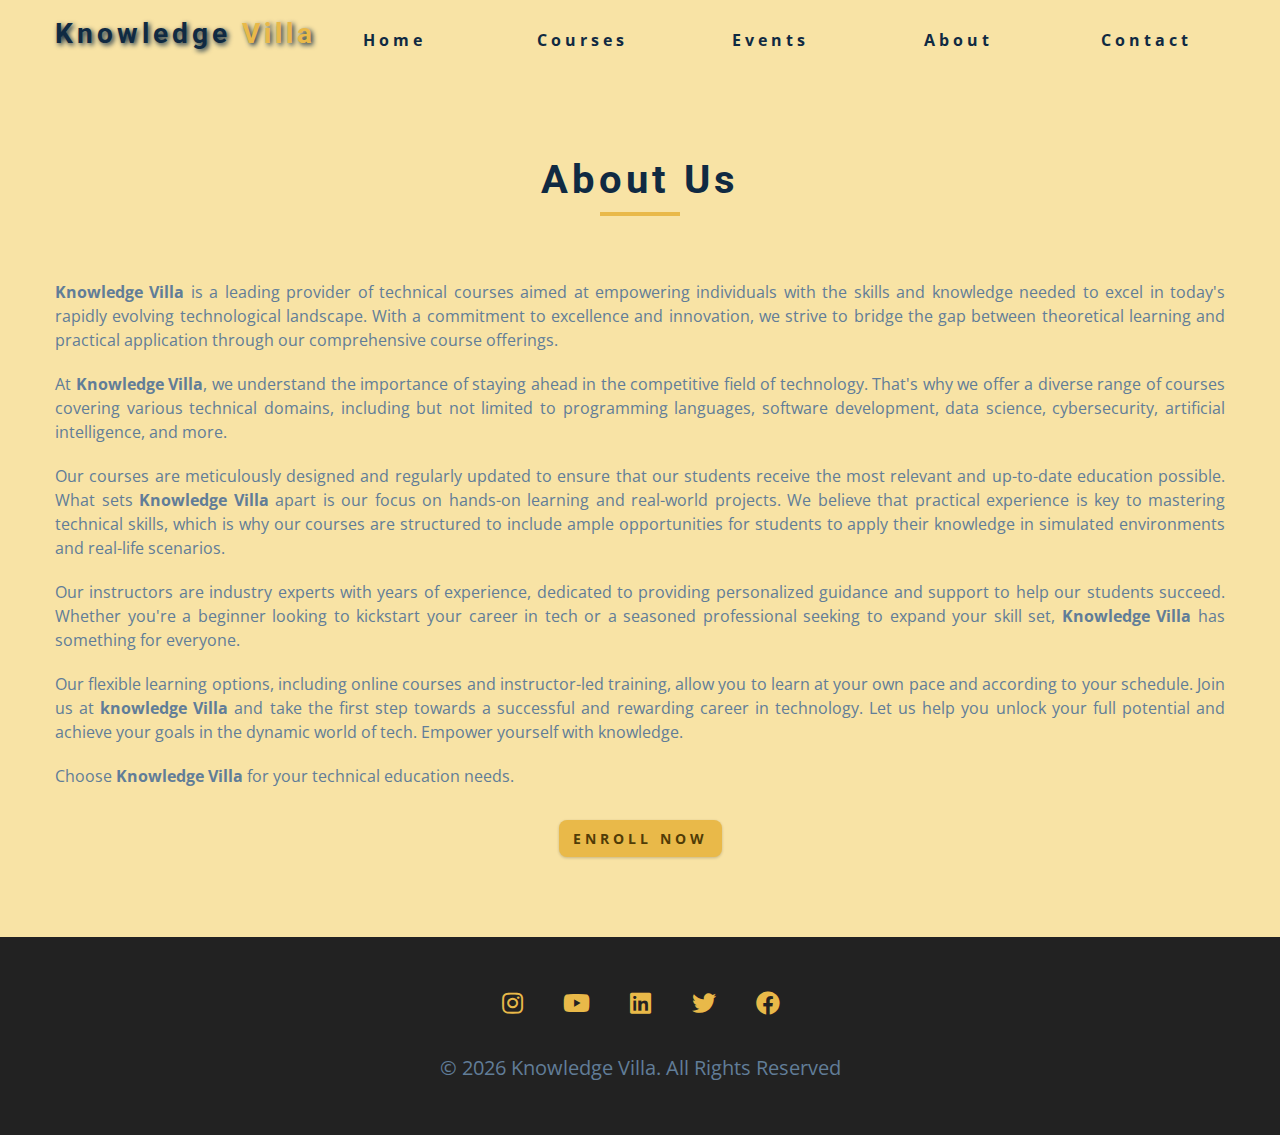
==== commit 3c45cac6: "course page completed" ====
--- a/about.html
+++ b/about.html
@@ -114,7 +114,7 @@
     </aisde>
     <!-- end of sidebar -->
     <!-- about -->
-    <section class="section about-page">
+    <section class="section single-page">
       <!-- section title -->
       <div class="section-title ratings-title">
         <h2>About Us</h2>
--- a/css/styles.css
+++ b/css/styles.css
@@ -820,9 +820,75 @@
 Single Page
 ===============
 */
-
-/*
-=============== 
-Products Page
-===============
-*/
+.single-page {
+  background: var(--clr-primary-8);
+  min-height: calc(100vh - 5rem - 198px);
+}
+.page-info p {
+  text-align: justify;
+}
+/*
+=============== 
+Courses Page
+===============
+*/
+.courses-hero {
+  height: 40vh;
+  background: var(--clr-primary-10);
+  display: grid;
+  place-items: center;
+}
+.courses-hero .section-title {
+  margin-bottom: 0;
+}
+.single-course {
+  background: var(--clr-grey-10);
+  border-radius: var(--radius);
+  box-shadow: var(--light-shadow);
+}
+.single-course:hover {
+  box-shadow: var(--dark-shadow);
+  transform: scale(1.02);
+}
+.course-container img {
+  height: 15rem;
+  object-fit: cover;
+  border-top-left-radius: var(--radius);
+  border-top-right-radius: var(--radius);
+}
+.course-container {
+  position: relative;
+}
+.course-icon {
+  position: absolute;
+  font-size: 1.75rem;
+  bottom: 0;
+  left: 50%;
+  transform: translate(-50%, 85%);
+  width: 4rem;
+  height: 4rem;
+  background: var(--clr-primary-5);
+  display: grid;
+  place-items: center;
+  border-radius: 50%;
+  border: 5px solid var(--clr-grey-10);
+  color: var(--clr-primary-1);
+}
+.course-details {
+  padding: 1rem;
+  margin-top: 2rem;
+  text-align: justify;
+}
+.course-footer {
+  padding-bottom: 2rem;
+}
+.courses-page-center {
+  display: grid;
+  grid-template-columns: repeat(auto-fill, minmax(330px, 1fr));
+  gap: 3rem 1rem;
+}
+.single-course {
+  display: grid;
+  grid-template-columns: 1fr;
+  grid-template-rows: auto 1fr auto;
+}
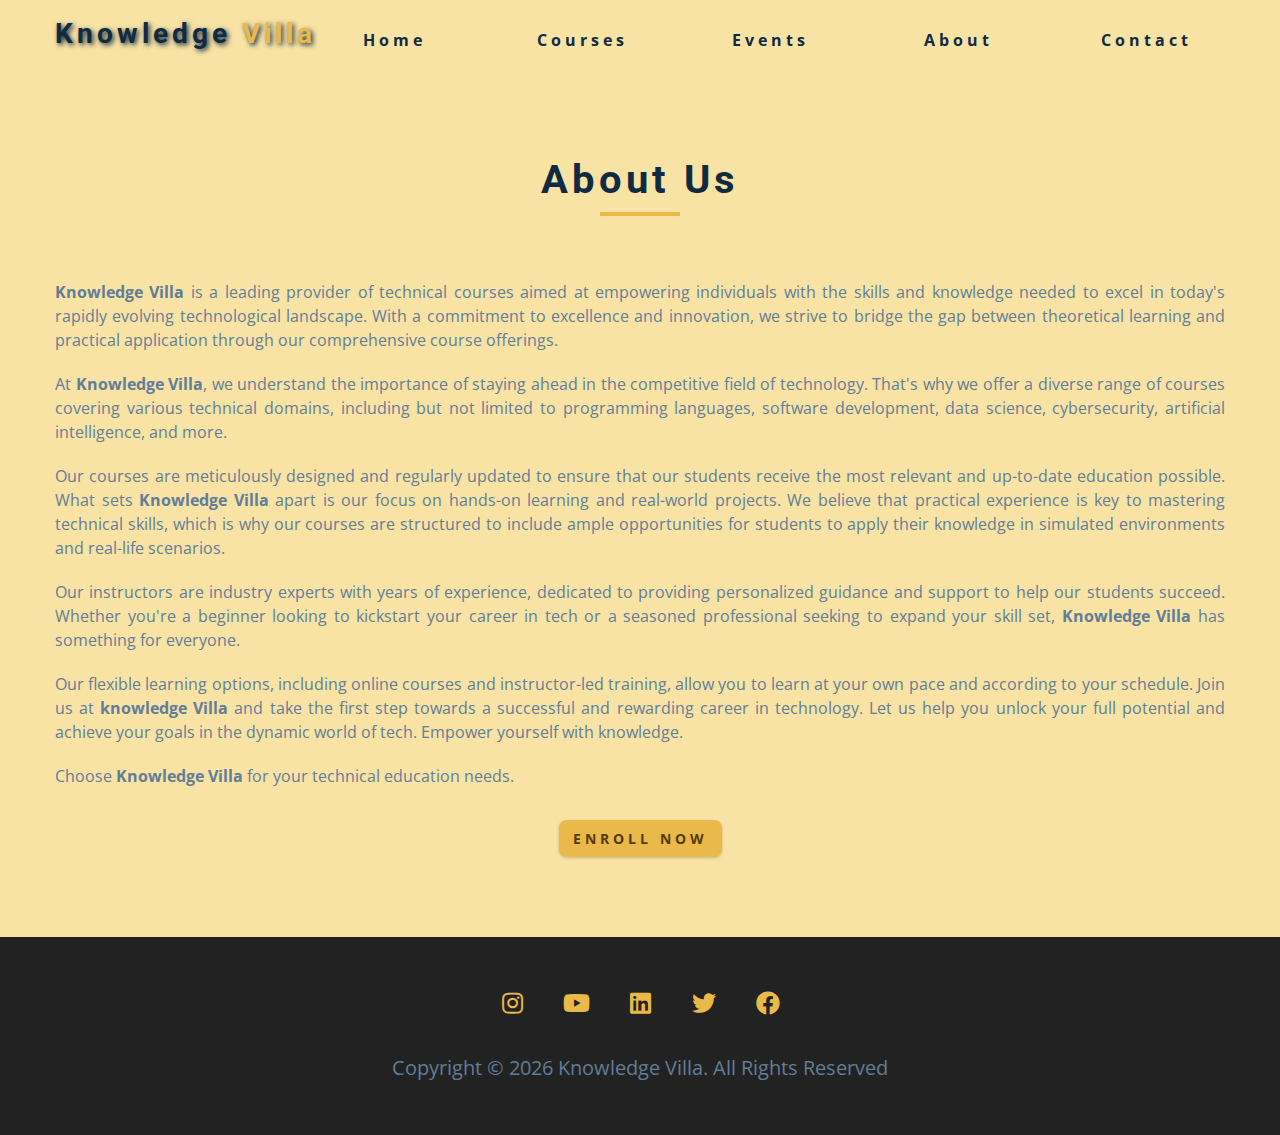
==== commit 16f7ee93: "footer updated" ====
--- a/about.html
+++ b/about.html
@@ -202,7 +202,10 @@
         </li>
       </ul>
       <!-- end of social icons -->
-      <p>&copy; <span id="date"></span> Knowledge Villa. all rights reserved</p>
+      <p>
+        Copyright &copy; <span id="date"></span> Knowledge Villa. all rights
+        reserved
+      </p>
     </footer>
     <script src="./js/app.js"></script>
   </body>
--- a/css/styles.css
+++ b/css/styles.css
@@ -859,7 +859,7 @@
 .course-container {
   position: relative;
 }
-.course-icon {
+.courses-icon {
   position: absolute;
   font-size: 1.75rem;
   bottom: 0;
